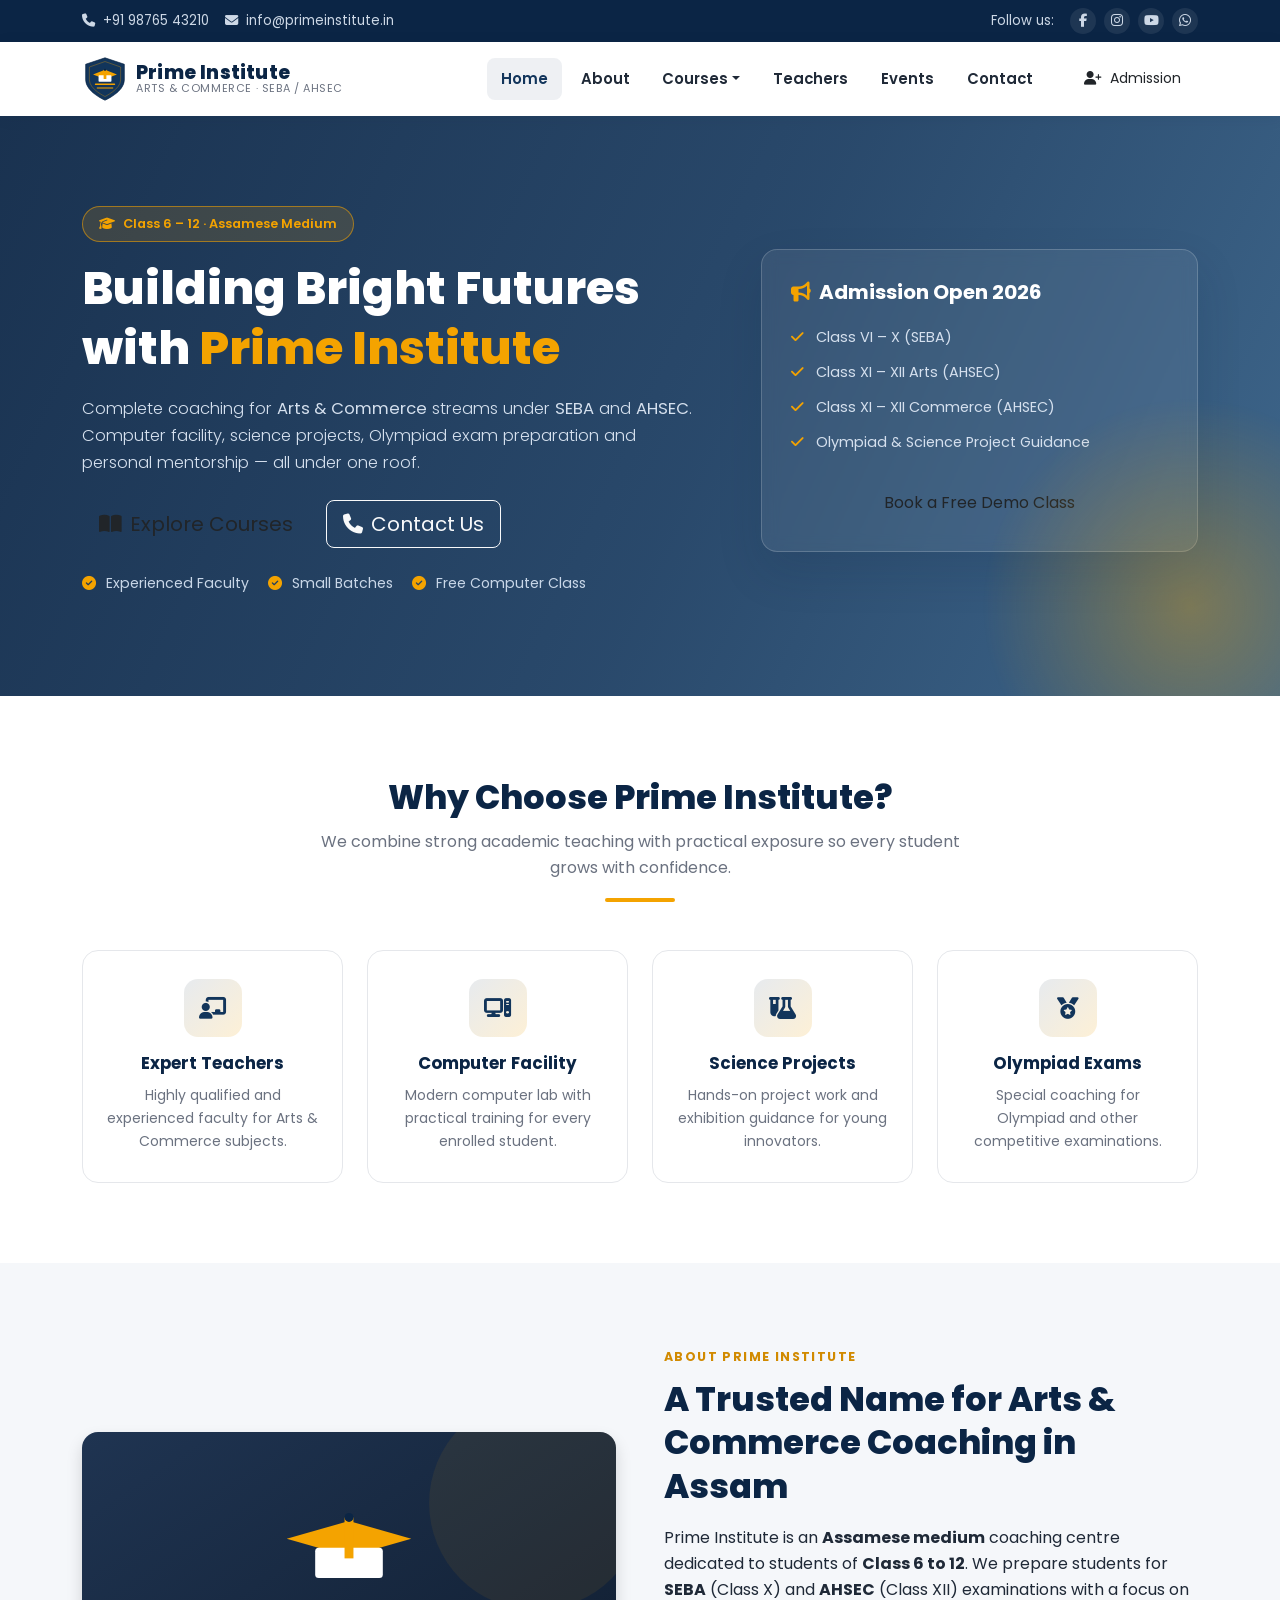
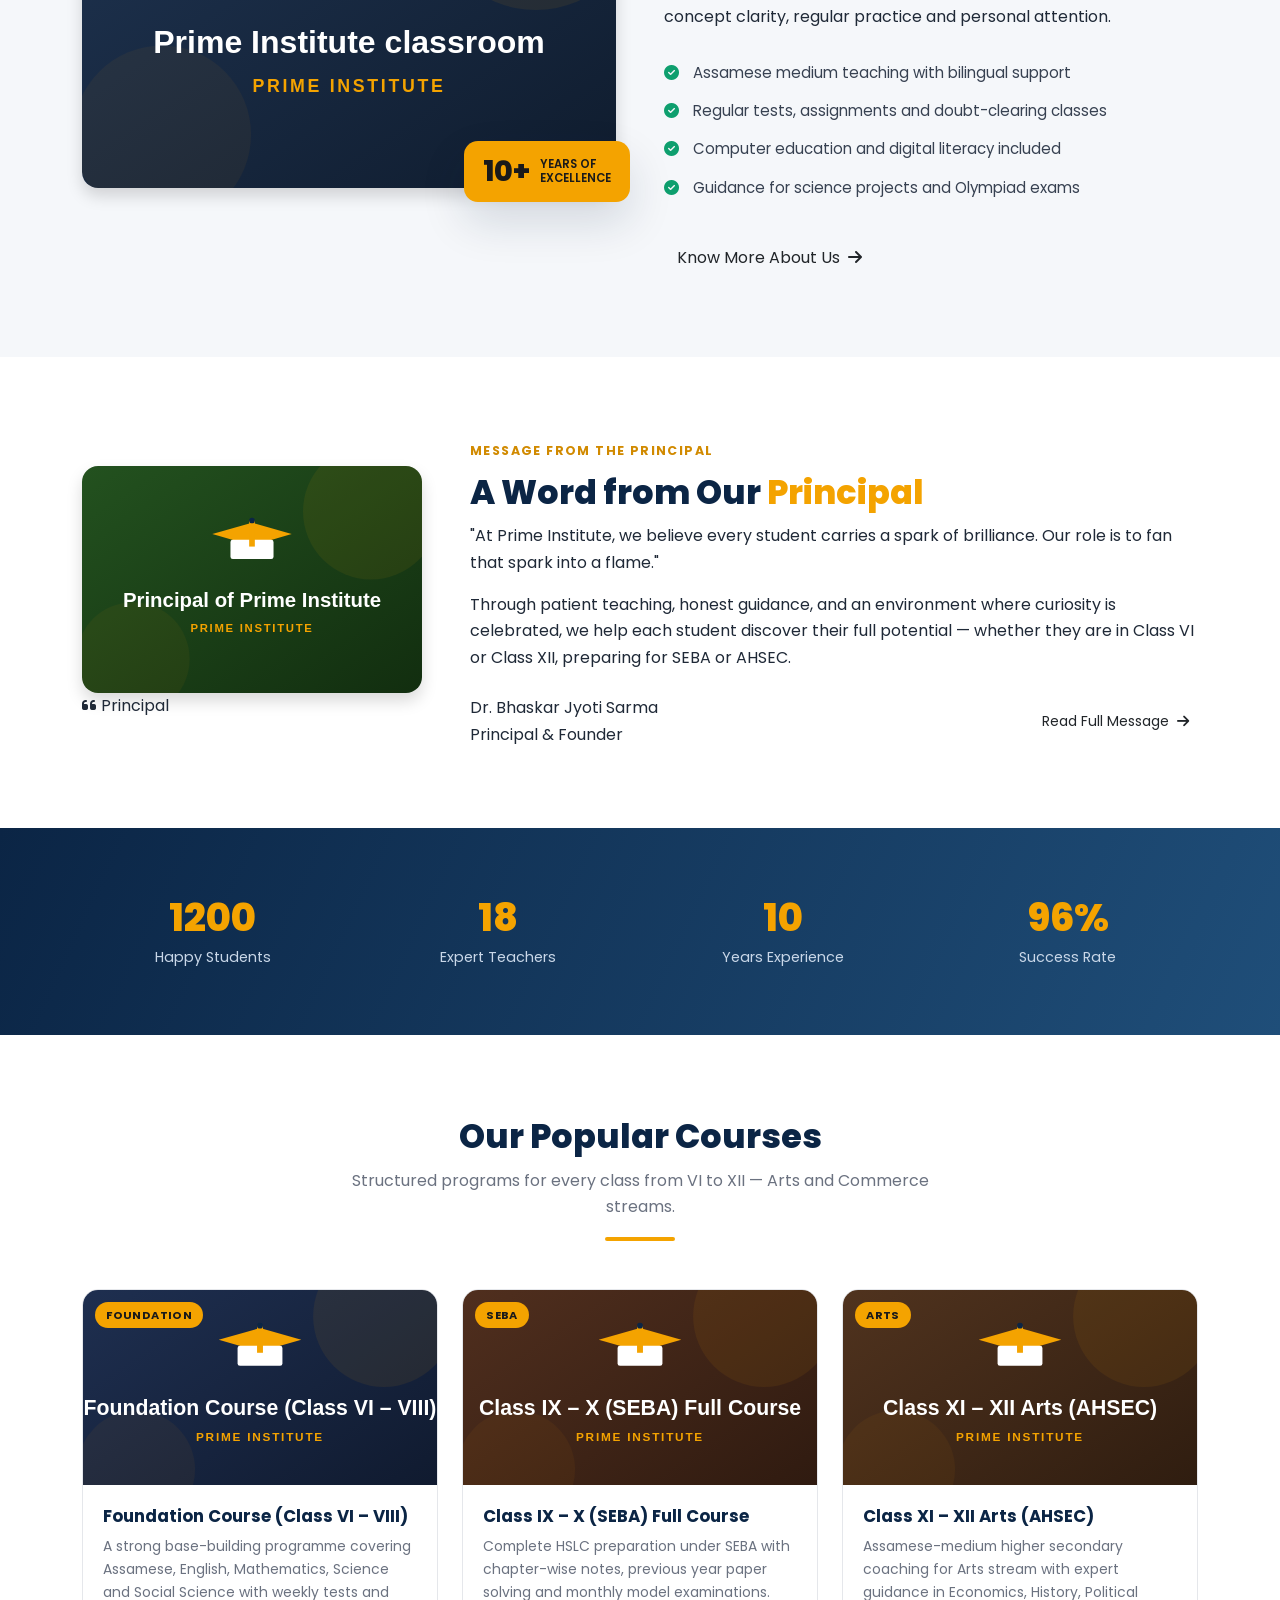
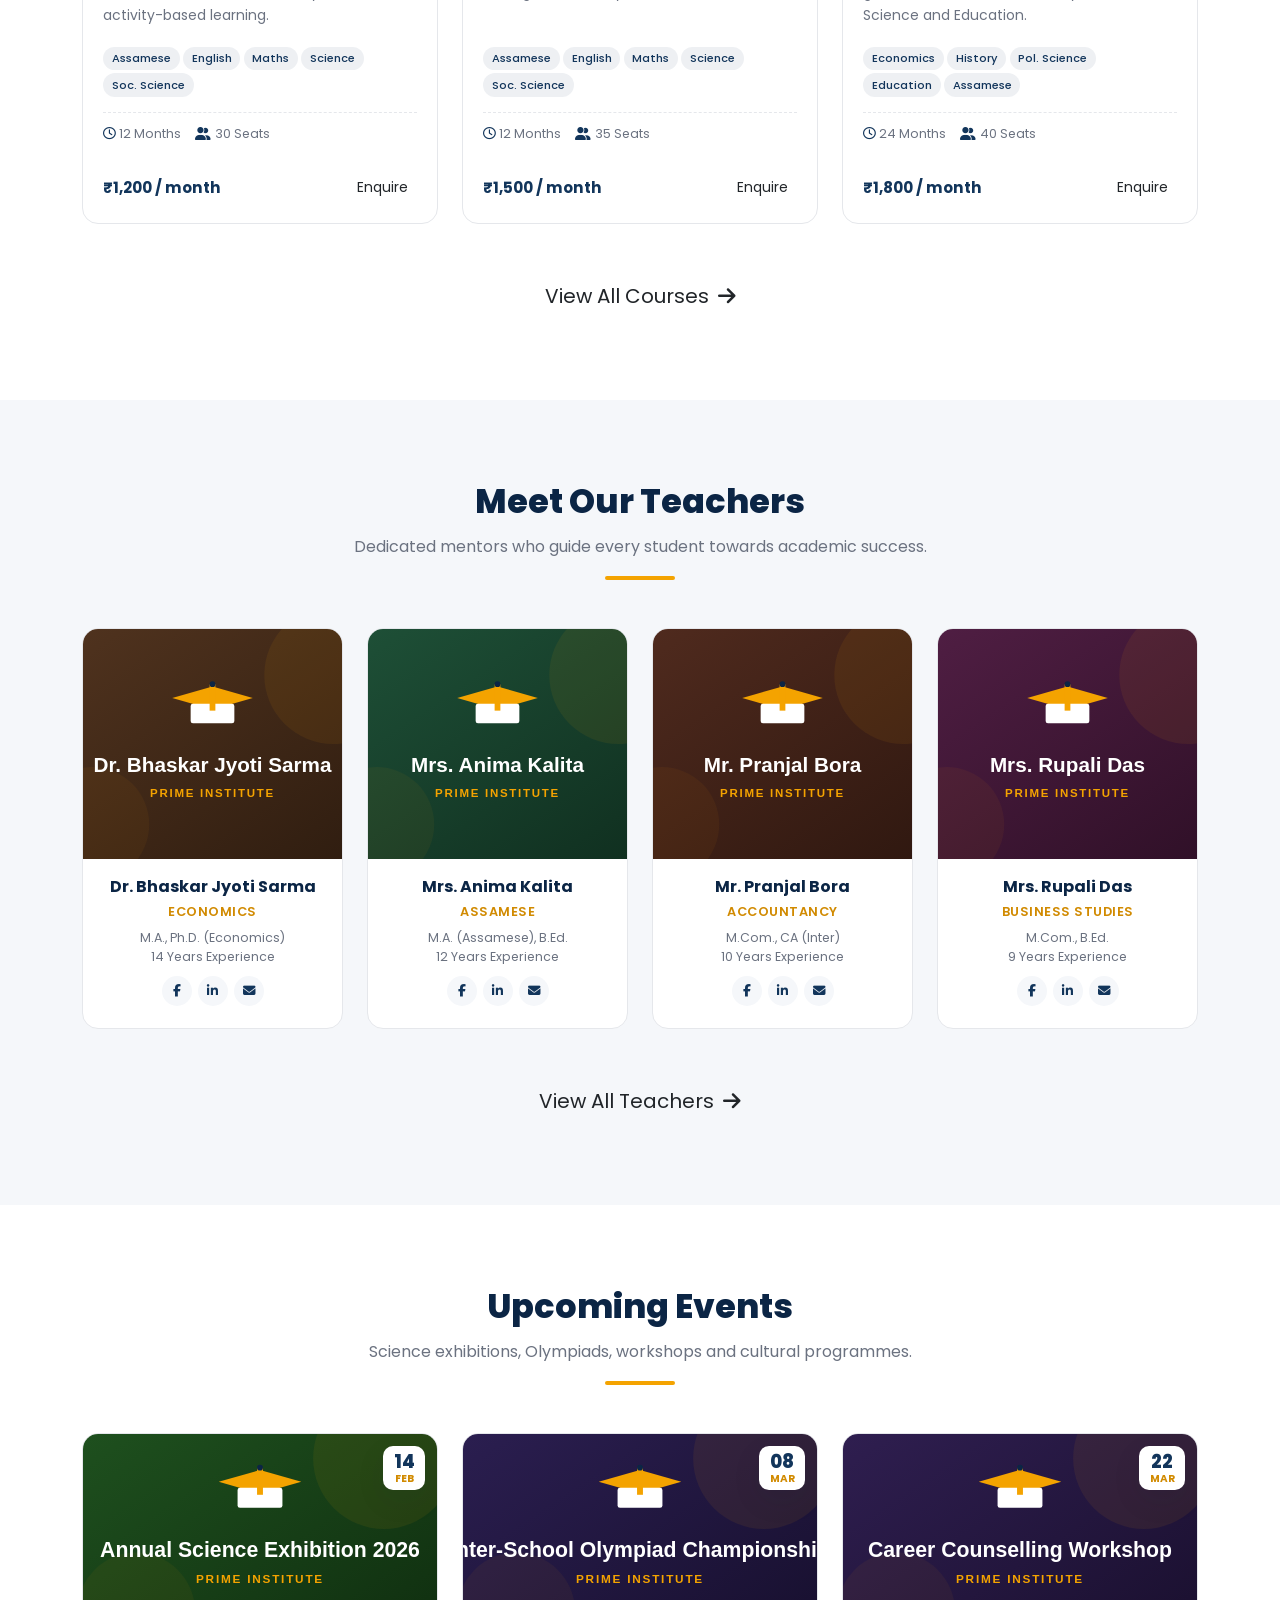
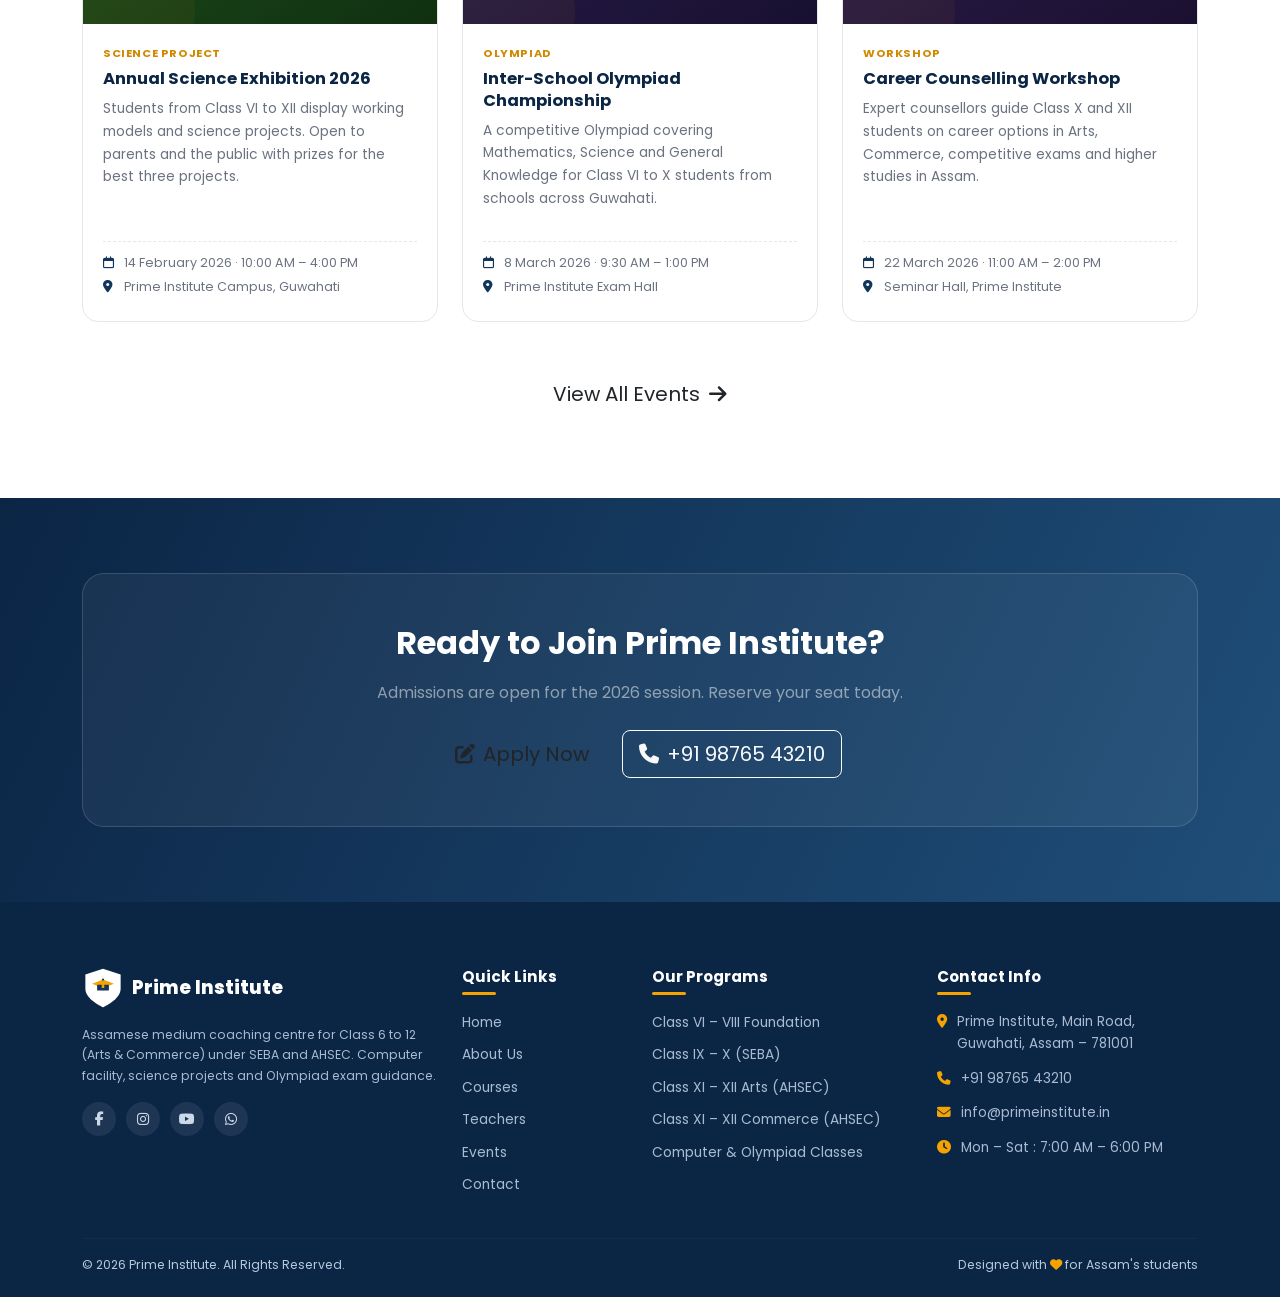
==== index.html @ f1953666 "created prime institute" ====
<!DOCTYPE html>
<html lang="en">
<head>
  <meta charset="UTF-8" />
  <meta name="viewport" content="width=device-width, initial-scale=1.0" />
  <title>Prime Institute | SEBA &amp; AHSEC Coaching – Arts &amp; Commerce</title>
  <meta name="description" content="Prime Institute – Assamese medium coaching for Class 6 to 12 (Arts & Commerce) under SEBA and AHSEC. Computer facility, science projects and Olympiad exam preparation." />
  <link rel="icon" type="image/png" href="assets/logo/logo.png" />

  <link rel="preconnect" href="https://fonts.googleapis.com" />
  <link rel="preconnect" href="https://fonts.gstatic.com" crossorigin />
  <link href="https://fonts.googleapis.com/css2?family=Poppins:wght@300;400;500;600;700;800&family=Noto+Sans+Assamese:wght@400;600&display=swap" rel="stylesheet" />

  <link href="https://cdn.jsdelivr.net/npm/bootstrap@5.3.3/dist/css/bootstrap.min.css" rel="stylesheet" />
  <link href="https://cdnjs.cloudflare.com/ajax/libs/font-awesome/6.5.2/css/all.min.css" rel="stylesheet" />

  

  <link rel="stylesheet" href="css/style.css" />
</head>
<body data-page="home">

<!-- TOP BAR -->
<div class="top-bar">
  <div class="container d-flex flex-wrap justify-content-between align-items-center gap-2">
    <div class="d-flex flex-wrap gap-3">
      <a href="tel:+919876543210"><i class="fa-solid fa-phone me-1"></i> +91 98765 43210</a>
      <a href="mailto:info@primeinstitute.in" class="d-none d-sm-inline"><i class="fa-solid fa-envelope me-1"></i> info@primeinstitute.in</a>
    </div>
    <div class="social">
      <span class="me-2 d-none d-md-inline">Follow us:</span>
      <a href="#" aria-label="Facebook"><i class="fa-brands fa-facebook-f"></i></a>
      <a href="#" aria-label="Instagram"><i class="fa-brands fa-instagram"></i></a>
      <a href="#" aria-label="YouTube"><i class="fa-brands fa-youtube"></i></a>
      <a href="#" aria-label="WhatsApp"><i class="fa-brands fa-whatsapp"></i></a>
    </div>
  </div>
</div>

<!-- ============== NAVBAR (guaranteed to work) ============== -->
<nav class="navbar navbar-expand-lg main-nav sticky-top">
  <div class="container">

    <!-- Brand + Inline SVG Logo -->
    <a class="navbar-brand d-flex align-items-center gap-2" href="index.html">
      <svg class="brand-logo" viewBox="0 0 100 100" width="46" height="46"
           xmlns="http://www.w3.org/2000/svg" role="img" aria-label="Prime Institute Logo">
        <path d="M50 4 L92 18 L92 52 C92 78 50 96 50 96 C50 96 8 78 8 52 L8 18 Z"
              fill="#12355b" stroke="#0b2545" stroke-width="1.5"/>
        <path d="M50 12 L84 24 L84 52 C84 72 50 88 50 88 C50 88 16 72 16 52 L16 24 Z"
              fill="none" stroke="#f4a300" stroke-width="1.5" opacity="0.45"/>
        <polygon points="50,30 76,40 50,50 24,40" fill="#f4a300"/>
        <rect x="36" y="42" width="28" height="14" fill="#ffffff" rx="1.5"/>
        <rect x="47" y="30" width="6" height="20" fill="#f4a300"/>
        <circle cx="50" cy="30" r="2.5" fill="#0b2545"/>
        <rect x="28" y="60" width="44" height="3" fill="#f4a300" rx="1"/>
        <rect x="32" y="68" width="36" height="3" fill="#f4a300" rx="1" opacity="0.7"/>
      </svg>
      <span class="brand-text">
        <span class="brand-title">Prime Institute</span>
        <span class="brand-tagline">Arts &amp; Commerce · SEBA / AHSEC</span>
      </span>
    </a>

    <!-- Hamburger button (mobile only) -->
    <button class="navbar-toggler" type="button"
            data-bs-toggle="collapse" data-bs-target="#mainMenu"
            aria-controls="mainMenu" aria-expanded="false" aria-label="Toggle navigation">
      <span class="navbar-toggler-icon"></span>
    </button>

    <!-- Nav links -->
    <div class="collapse navbar-collapse" id="mainMenu">
      <ul class="navbar-nav ms-auto align-items-lg-center">
        <li class="nav-item"><a class="nav-link" href="index.html">Home</a></li>
        <li class="nav-item"><a class="nav-link" href="about.html">About</a></li>

        <li class="nav-item dropdown">
          <a class="nav-link dropdown-toggle" href="courses.html" id="coursesDropdown"
             role="button" data-bs-toggle="dropdown" aria-expanded="false">Courses</a>
          <ul class="dropdown-menu" aria-labelledby="coursesDropdown">
            <li><a class="dropdown-item" href="courses.html"><i class="fa-solid fa-book me-2 text-accent"></i>All Courses</a></li>
            <li><hr class="dropdown-divider"></li>
            <li><a class="dropdown-item" href="courses.html">Class VI – VIII Foundation</a></li>
            <li><a class="dropdown-item" href="courses.html">Class IX – X (SEBA)</a></li>
            <li><a class="dropdown-item" href="courses.html">Class XI – XII Arts</a></li>
            <li><a class="dropdown-item" href="courses.html">Class XI – XII Commerce</a></li>
            <li><a class="dropdown-item" href="courses.html">Computer Course</a></li>
            <li><a class="dropdown-item" href="courses.html">Olympiad Batch</a></li>
          </ul>
        </li>

        <li class="nav-item"><a class="nav-link" href="teachers.html">Teachers</a></li>
        <li class="nav-item"><a class="nav-link" href="events.html">Events</a></li>
        <li class="nav-item"><a class="nav-link" href="contact.html">Contact</a></li>

        <li class="nav-item ms-lg-3 mt-2 mt-lg-0">
          <a href="contact.html" class="btn btn-brand btn-sm px-3 py-2">
            <i class="fa-solid fa-user-plus me-1"></i> Admission
          </a>
        </li>
      </ul>
    </div>
  </div>
</nav>
<!-- ============== /NAVBAR ============== -->

<!-- HERO -->
<section class="hero">
  <div class="container position-relative">
    <div class="row align-items-center g-5">
      <div class="col-lg-7">
        <span class="hero-badge"><i class="fa-solid fa-graduation-cap me-2"></i>Class 6 – 12 · Assamese Medium</span>
        <h1 class="mt-3">Building Bright Futures with <span class="text-accent">Prime Institute</span></h1>
        <p class="lead mt-3">
          Complete coaching for <strong>Arts &amp; Commerce</strong> streams under
          <strong>SEBA</strong> and <strong>AHSEC</strong>. Computer facility, science projects,
          Olympiad exam preparation and personal mentorship — all under one roof.
        </p>
        <div class="d-flex flex-wrap gap-3 mt-4">
          <a href="courses.html" class="btn btn-brand btn-lg"><i class="fa-solid fa-book-open me-2"></i>Explore Courses</a>
          <a href="contact.html" class="btn btn-outline-light btn-lg"><i class="fa-solid fa-phone me-2"></i>Contact Us</a>
        </div>
        <div class="hero-points mt-4">
          <span><i class="fa-solid fa-circle-check"></i> Experienced Faculty</span>
          <span><i class="fa-solid fa-circle-check"></i> Small Batches</span>
          <span><i class="fa-solid fa-circle-check"></i> Free Computer Class</span>
        </div>
      </div>
      <div class="col-lg-5">
        <div class="hero-card">
          <h5 class="mb-3"><i class="fa-solid fa-bullhorn text-accent me-2"></i>Admission Open 2026</h5>
          <ul class="list-unstyled mb-4">
            <li><i class="fa-solid fa-check"></i> Class VI – X (SEBA)</li>
            <li><i class="fa-solid fa-check"></i> Class XI – XII Arts (AHSEC)</li>
            <li><i class="fa-solid fa-check"></i> Class XI – XII Commerce (AHSEC)</li>
            <li><i class="fa-solid fa-check"></i> Olympiad &amp; Science Project Guidance</li>
          </ul>
          <a href="contact.html" class="btn btn-accent w-100">Book a Free Demo Class</a>
        </div>
      </div>
    </div>
  </div>
</section>

<!-- FEATURES -->
<section class="section">
  <div class="container">
    <div class="text-center mb-5">
      <h2 class="section-title">Why Choose Prime Institute?</h2>
      <p class="section-sub">We combine strong academic teaching with practical exposure so every student grows with confidence.</p>
      <div class="title-line"></div>
    </div>
    <div class="row g-4">
      <div class="col-md-6 col-lg-3">
        <div class="feature-card text-center">
          <div class="feature-icon mx-auto"><i class="fa-solid fa-chalkboard-user"></i></div>
          <h5>Expert Teachers</h5>
          <p class="mb-0 small">Highly qualified and experienced faculty for Arts &amp; Commerce subjects.</p>
        </div>
      </div>
      <div class="col-md-6 col-lg-3">
        <div class="feature-card text-center">
          <div class="feature-icon mx-auto"><i class="fa-solid fa-computer"></i></div>
          <h5>Computer Facility</h5>
          <p class="mb-0 small">Modern computer lab with practical training for every enrolled student.</p>
        </div>
      </div>
      <div class="col-md-6 col-lg-3">
        <div class="feature-card text-center">
          <div class="feature-icon mx-auto"><i class="fa-solid fa-flask-vial"></i></div>
          <h5>Science Projects</h5>
          <p class="mb-0 small">Hands-on project work and exhibition guidance for young innovators.</p>
        </div>
      </div>
      <div class="col-md-6 col-lg-3">
        <div class="feature-card text-center">
          <div class="feature-icon mx-auto"><i class="fa-solid fa-medal"></i></div>
          <h5>Olympiad Exams</h5>
          <p class="mb-0 small">Special coaching for Olympiad and other competitive examinations.</p>
        </div>
      </div>
    </div>
  </div>
</section>

<!-- ABOUT PREVIEW -->
<section class="section bg-light-soft">
  <div class="container">
    <div class="row align-items-center g-5">
      <div class="col-lg-6">
        <div class="about-img-wrap">
          <img src="assets/images/about.jpg" alt="Prime Institute classroom" class="img-fluid rounded-4 shadow" />
          <div class="about-badge">
            <span class="num">10+</span>
            <span class="txt">Years of<br>Excellence</span>
          </div>
        </div>
      </div>
      <div class="col-lg-6">
        <span class="eyebrow">About Prime Institute</span>
        <h2 class="section-title mt-2">A Trusted Name for Arts &amp; Commerce Coaching in Assam</h2>
        <p class="mt-3">
          Prime Institute is an <strong>Assamese medium</strong> coaching centre dedicated to students of
          <strong>Class 6 to 12</strong>. We prepare students for <strong>SEBA</strong> (Class X) and
          <strong>AHSEC</strong> (Class XII) examinations with a focus on concept clarity, regular practice
          and personal attention.
        </p>
        <ul class="about-list list-unstyled mt-4">
          <li><i class="fa-solid fa-circle-check"></i> Assamese medium teaching with bilingual support</li>
          <li><i class="fa-solid fa-circle-check"></i> Regular tests, assignments and doubt-clearing classes</li>
          <li><i class="fa-solid fa-circle-check"></i> Computer education and digital literacy included</li>
          <li><i class="fa-solid fa-circle-check"></i> Guidance for science projects and Olympiad exams</li>
        </ul>
        <a href="about.html" class="btn btn-brand mt-3">Know More About Us <i class="fa-solid fa-arrow-right ms-1"></i></a>
      </div>
    </div>
  </div>
</section>

<!-- ============== PRINCIPAL MESSAGE — PREVIEW ============== -->
<section class="section principal-preview-section">
  <div class="container">
    <div class="row align-items-center g-4 g-lg-5">

      <div class="col-lg-4 text-center text-lg-start">
        <div class="principal-preview-photo">
          <img id="principalPreviewPhoto"
               src="assets/images/principal.jpg"
               alt="Principal of Prime Institute"
               class="img-fluid rounded-4 shadow" />
          <span class="preview-badge"><i class="fa-solid fa-quote-left me-1"></i>Principal</span>
        </div>
      </div>

      <div class="col-lg-8">
        <span class="eyebrow">Message from the Principal</span>
        <h2 class="section-title mt-2">
          A Word from Our <span class="text-accent">Principal</span>
        </h2>

        <blockquote class="preview-quote" id="principalPreviewQuote">
          "At Prime Institute, we believe every student carries a spark of brilliance.
          Our role is to fan that spark into a flame."
        </blockquote>

        <p class="preview-message" id="principalPreviewMessage">
          Through patient teaching, honest guidance, and an environment where curiosity
          is celebrated, we help each student discover their full potential — whether they
          are in Class VI or Class XII, preparing for SEBA or AHSEC.
        </p>

        <div class="preview-footer d-flex flex-wrap align-items-center gap-3 mt-4">
          <div>
            <div class="preview-name" id="principalPreviewName">Dr. Bhaskar Jyoti Sarma</div>
            <div class="preview-role" id="principalPreviewRole">
              Principal &amp; Founder
            </div>
          </div>
          <a href="about.html#principal" class="btn btn-outline-brand btn-sm ms-auto">
            Read Full Message <i class="fa-solid fa-arrow-right ms-1"></i>
          </a>
        </div>
      </div>

    </div>
  </div>
</section>
<!-- ============== /PRINCIPAL MESSAGE PREVIEW ============== -->

<!-- STATS -->
<section class="stats-section">
  <div class="container">
    <div class="row g-4 text-center">
      <div class="col-6 col-lg-3"><div class="stat-box"><h3 class="counter" data-target="1200">0</h3><p>Happy Students</p></div></div>
      <div class="col-6 col-lg-3"><div class="stat-box"><h3 class="counter" data-target="18">0</h3><p>Expert Teachers</p></div></div>
      <div class="col-6 col-lg-3"><div class="stat-box"><h3 class="counter" data-target="10">0</h3><p>Years Experience</p></div></div>
      <div class="col-6 col-lg-3"><div class="stat-box"><h3><span class="counter" data-target="96">0</span>%</h3><p>Success Rate</p></div></div>
    </div>
  </div>
</section>

<!-- COURSES PREVIEW -->
<section class="section">
  <div class="container">
    <div class="text-center mb-5">
      <h2 class="section-title">Our Popular Courses</h2>
      <p class="section-sub">Structured programs for every class from VI to XII — Arts and Commerce streams.</p>
      <div class="title-line"></div>
    </div>
    <div class="row g-4" id="courseGridHome"></div>
    <div class="text-center mt-5">
      <a href="courses.html" class="btn btn-outline-brand btn-lg">View All Courses <i class="fa-solid fa-arrow-right ms-1"></i></a>
    </div>
  </div>
</section>

<!-- TEACHERS PREVIEW -->
<section class="section bg-light-soft">
  <div class="container">
    <div class="text-center mb-5">
      <h2 class="section-title">Meet Our Teachers</h2>
      <p class="section-sub">Dedicated mentors who guide every student towards academic success.</p>
      <div class="title-line"></div>
    </div>
    <div class="row g-4" id="teacherGridHome"></div>
    <div class="text-center mt-5">
      <a href="teachers.html" class="btn btn-outline-brand btn-lg">View All Teachers <i class="fa-solid fa-arrow-right ms-1"></i></a>
    </div>
  </div>
</section>

<!-- EVENTS PREVIEW -->
<section class="section">
  <div class="container">
    <div class="text-center mb-5">
      <h2 class="section-title">Upcoming Events</h2>
      <p class="section-sub">Science exhibitions, Olympiads, workshops and cultural programmes.</p>
      <div class="title-line"></div>
    </div>
    <div class="row g-4" id="eventGridHome"></div>
    <div class="text-center mt-5">
      <a href="events.html" class="btn btn-outline-brand btn-lg">View All Events <i class="fa-solid fa-arrow-right ms-1"></i></a>
    </div>
  </div>
</section>

<!-- CTA -->
<section class="cta-section">
  <div class="container">
    <div class="cta-inner text-center">
      <h2 class="text-white mb-3">Ready to Join Prime Institute?</h2>
      <p class="mb-4 text-white-50">Admissions are open for the 2026 session. Reserve your seat today.</p>
      <div class="d-flex flex-wrap justify-content-center gap-3">
        <a href="contact.html" class="btn btn-accent btn-lg"><i class="fa-solid fa-pen-to-square me-2"></i>Apply Now</a>
        <a href="tel:+919876543210" class="btn btn-outline-light btn-lg"><i class="fa-solid fa-phone me-2"></i>+91 98765 43210</a>
      </div>
    </div>
  </div>
</section>

<!-- ============== COMPLETE FOOTER ============== -->
<footer class="site-footer">
  <div class="container">
    <div class="row g-4">
      <div class="col-lg-4 col-md-6">
        <div class="footer-brand d-flex align-items-center gap-2 mb-3">
          <svg viewBox="0 0 100 100" width="42" height="42"
               xmlns="http://www.w3.org/2000/svg" aria-hidden="true">
            <path d="M50 4 L92 18 L92 52 C92 78 50 96 50 96 C50 96 8 78 8 52 L8 18 Z"
                  fill="#ffffff"/>
            <polygon points="50,30 76,40 50,50 24,40" fill="#f4a300"/>
            <rect x="36" y="42" width="28" height="14" fill="#12355b" rx="1.5"/>
            <rect x="47" y="30" width="6" height="20" fill="#f4a300"/>
            <circle cx="50" cy="30" r="2.5" fill="#12355b"/>
          </svg>
          <span>Prime Institute</span>
        </div>
        <p class="small">Assamese medium coaching centre for Class 6 to 12 (Arts &amp; Commerce) under SEBA and AHSEC. Computer facility, science projects and Olympiad exam guidance.</p>
        <div class="footer-social mt-3">
          <a href="#" aria-label="Facebook"><i class="fa-brands fa-facebook-f"></i></a>
          <a href="#" aria-label="Instagram"><i class="fa-brands fa-instagram"></i></a>
          <a href="#" aria-label="YouTube"><i class="fa-brands fa-youtube"></i></a>
          <a href="#" aria-label="WhatsApp"><i class="fa-brands fa-whatsapp"></i></a>
        </div>
      </div>
      <div class="col-lg-2 col-md-6">
        <h6 class="footer-title">Quick Links</h6>
        <ul class="footer-links">
          <li><a href="index.html">Home</a></li>
          <li><a href="about.html">About Us</a></li>
          <li><a href="courses.html">Courses</a></li>
          <li><a href="teachers.html">Teachers</a></li>
          <li><a href="events.html">Events</a></li>
          <li><a href="contact.html">Contact</a></li>
        </ul>
      </div>
      <div class="col-lg-3 col-md-6">
        <h6 class="footer-title">Our Programs</h6>
        <ul class="footer-links">
          <li><a href="courses.html">Class VI – VIII Foundation</a></li>
          <li><a href="courses.html">Class IX – X (SEBA)</a></li>
          <li><a href="courses.html">Class XI – XII Arts (AHSEC)</a></li>
          <li><a href="courses.html">Class XI – XII Commerce (AHSEC)</a></li>
          <li><a href="courses.html">Computer &amp; Olympiad Classes</a></li>
        </ul>
      </div>
      <div class="col-lg-3 col-md-6">
        <h6 class="footer-title">Contact Info</h6>
        <ul class="footer-contact">
          <li><i class="fa-solid fa-location-dot"></i> Prime Institute, Main Road, Guwahati, Assam – 781001</li>
          <li><i class="fa-solid fa-phone"></i> <a href="tel:+919876543210">+91 98765 43210</a></li>
          <li><i class="fa-solid fa-envelope"></i> <a href="mailto:info@primeinstitute.in">info@primeinstitute.in</a></li>
          <li><i class="fa-solid fa-clock"></i> Mon – Sat : 7:00 AM – 6:00 PM</li>
        </ul>
      </div>
    </div>
    <hr class="footer-divider" />
    <div class="d-flex flex-wrap justify-content-between gap-2 small">
      <span>&copy; <span id="year"></span> Prime Institute. All Rights Reserved.</span>
      <span>Designed with <i class="fa-solid fa-heart text-accent"></i> for Assam's students</span>
    </div>
  </div>
</footer>
<!-- ============== /FOOTER ============== -->

<button id="backTop" class="back-top" aria-label="Back to top"><i class="fa-solid fa-arrow-up"></i></button>

<script src="https://code.jquery.com/jquery-3.7.1.min.js"></script>
<script src="https://cdn.jsdelivr.net/npm/bootstrap@5.3.3/dist/js/bootstrap.bundle.min.js"></script>
<script src="js/main.js"></script>
</body>
</html>
---- css/style.css ----
/* ============================================================
   PRIME INSTITUTE — Global Stylesheet
   ============================================================ */

:root{
  --brand:#12355b;
  --brand-dark:#0b2545;
  --brand-light:#1f4e79;
  --accent:#f4a300;
  --accent-dark:#d18a00;
  --ink:#1f2937;
  --muted:#6b7280;
  --soft:#f5f7fa;
  --line:#e5e7eb;
  --radius:16px;
  --shadow:0 10px 30px rgba(15,37,66,.08);
  --shadow-lg:0 20px 45px rgba(15,37,66,.14);
}

*{ -webkit-tap-highlight-color:transparent; }
html{ scroll-behavior:smooth; }

body{
  font-family:'Poppins','Noto Sans Assamese',system-ui,-apple-system,sans-serif;
  color:var(--ink);
  background:#fff;
  line-height:1.65;
  overflow-x:hidden;
}

h1,h2,h3,h4,h5,h6{ font-weight:700; color:var(--brand-dark); line-height:1.3; }
a{ text-decoration:none; color:var(--brand); transition:color .25s ease; }
a:hover{ color:var(--accent); }
img{ max-width:100%; height:auto; }
.text-accent{ color:var(--accent) !important; }
.bg-light-soft{ background:var(--soft); }

/* ============================================================
   NAVBAR — BULLETPROOF OVERRIDES
   ============================================================ */

/* 1. Force nav links visible on desktop (>= 992px) */
@media (min-width: 992px) {
  .main-nav .navbar-collapse {
    display: flex !important;
    flex-basis: auto;
  }
  .main-nav .navbar-nav {
    flex-direction: row !important;
    gap: .25rem;
  }
  .main-nav .nav-item {
    display: list-item !important;
  }
  .main-nav .nav-link {
    display: block !important;
    color: #1f2937 !important;
    font-weight: 600;
    padding: .55rem .9rem !important;
  }
  .main-nav .nav-link:hover,
  .main-nav .nav-link.active {
    color: #12355b !important;
    background: rgba(18, 53, 91, .07);
    border-radius: 8px;
  }
}

/* 2. Show hamburger button only on mobile (< 992px) */
@media (max-width: 991.98px) {
  .main-nav .navbar-toggler {
    display: block !important;
    border: 1px solid #e5e7eb;
    padding: .4rem .6rem;
    border-radius: 8px;
    background: #fff;
  }
  .main-nav .navbar-toggler:focus {
    box-shadow: 0 0 0 .2rem rgba(18, 53, 91, .15);
  }
  /* Hamburger lines — custom SVG, so it never disappears */
  .main-nav .navbar-toggler-icon {
    display: inline-block;
    width: 26px;
    height: 26px;
    background-image: url("data:image/svg+xml,%3csvg xmlns='http://www.w3.org/2000/svg' viewBox='0 0 30 30'%3e%3cpath stroke='%2312355b' stroke-linecap='round' stroke-miterlimit='10' stroke-width='2.5' d='M4 8h22M4 15h22M4 22h22'/%3e%3c/svg%3e");
    background-repeat: no-repeat;
    background-position: center;
    background-size: 100%;
  }
  /* When menu is open, nav links stack vertically */
  .main-nav .navbar-collapse.show {
    display: block !important;
  }
  .main-nav .nav-link {
    color: #1f2937 !important;
    display: block !important;
    padding: .7rem .9rem !important;
    border-radius: 8px;
  }
  .main-nav .nav-link:hover,
  .main-nav .nav-link.active {
    background: rgba(18, 53, 91, .07);
    color: #12355b !important;
  }
}

/* 3. Navbar brand always visible */
.main-nav .navbar-brand {
  display: flex !important;
  align-items: center;
  flex-shrink: 0;
}

/* 4. Ensure the navbar row is flex */
.main-nav > .container {
  display: flex !important;
  flex-wrap: nowrap;
  align-items: center;
  justify-content: space-between;
  gap: .75rem;
}

/* ---------------- Top Bar ---------------- */
.top-bar{
  background:var(--brand-dark);
  color:#cdd8e6;
  font-size:.83rem;
  padding:.5rem 0;
}
.top-bar a{ color:#cdd8e6; }
.top-bar a:hover{ color:var(--accent); }
.top-bar .social a{
  display:inline-flex;
  align-items:center;
  justify-content:center;
  width:26px; height:26px;
  margin-left:4px;
  border-radius:50%;
  background:rgba(255,255,255,.08);
  transition:.25s;
}
.top-bar .social a:hover{ background:var(--accent); color:#111; }

/* ---------------- Navbar ---------------- */
.main-nav{
  background:#fff;
  box-shadow:0 2px 14px rgba(15,37,66,.08);
  padding:.55rem 0;
}
.main-nav .navbar-brand img{ width:46px; height:46px; object-fit:contain; }
.brand-text{ display:flex; flex-direction:column; line-height:1.15; }
.brand-title{ font-size:1.18rem; font-weight:800; color:var(--brand-dark); letter-spacing:.2px; }
.brand-tagline{ font-size:.68rem; color:var(--muted); text-transform:uppercase; letter-spacing:.6px; }

.main-nav .nav-link{
  font-weight:600;
  font-size:.93rem;
  color:var(--ink);
  padding:.55rem .9rem !important;
  border-radius:8px;
}
.main-nav .nav-link:hover,
.main-nav .nav-link.active{ color:var(--brand); background:rgba(18,53,91,.07); }

.navbar-toggler{ border:none; box-shadow:none !important; }

/* ---------------- Hero ---------------- */
.hero{
  position:relative;
  padding:90px 0 100px;
  background:
    linear-gradient(115deg, rgba(11,37,69,.94) 0%, rgba(18,53,91,.90) 55%, rgba(31,78,121,.86) 100%),
    url('../assets/images/hero.jpg') center/cover no-repeat;
  color:#fff;
  overflow:hidden;
}
.hero::after{
  content:"";
  position:absolute;
  right:-120px; bottom:-120px;
  width:420px; height:420px;
  background:radial-gradient(circle, rgba(244,163,0,.35) 0%, transparent 70%);
  border-radius:50%;
}
.hero h1{ font-size:2.9rem; color:#fff; font-weight:800; }
.hero p.lead{ color:#d5e0ee; font-size:1.03rem; max-width:620px; }
.hero-badge{
  display:inline-block;
  background:rgba(244,163,0,.15);
  border:1px solid rgba(244,163,0,.55);
  color:var(--accent);
  font-size:.8rem;
  font-weight:600;
  padding:.42rem 1rem;
  border-radius:50px;
}
.hero-points{ display:flex; flex-wrap:wrap; gap:1.2rem; font-size:.88rem; color:#c9d7e8; }
.hero-points i{ color:var(--accent); margin-right:6px; }

.hero-card{
  background:rgba(255,255,255,.07);
  border:1px solid rgba(255,255,255,.18);
  backdrop-filter:blur(8px);
  border-radius:var(--radius);
  padding:1.8rem;
  box-shadow:var(--shadow-lg);
}
.hero-card h5{ color:#fff; }
.hero-card ul li{
  color:#d5e0ee;
  font-size:.9rem;
  padding:.35rem 0;
}
.hero-card ul li i{ color:var(--accent); margin-right:8px; }

/* ---------------- Sections ---------------- */
.section{ padding:80px 0; }
.section-sm{ padding:55px 0; }

.section-title{ font-size:2.1rem; font-weight:800; color:var(--brand-dark); }
.section-sub{ color:var(--muted); max-width:640px; margin:.6rem auto 0; }
.title-line{
  width:70px; height:4px;
  background:var(--accent);
  border-radius:4px;
  margin:1rem auto 0;
}
.eyebrow{
  display:inline-block;
  font-size:.78rem;
  font-weight:700;
  letter-spacing:1.4px;
  text-transform:uppercase;
  color:var(--accent-dark);
}

/* ---------------- Page Hero (inner pages) ---------------- */
.page-hero{
  background:linear-gradient(115deg, rgba(11,37,69,.95), rgba(31,78,121,.88)),
             url('../assets/images/campus.jpg') center/cover no-repeat;
  padding:70px 0 60px;
  color:#fff;
  text-align:center;
}
.page-hero h1{ color:#fff; font-size:2.4rem; font-weight:800; }
.page-hero .breadcrumb{ justify-content:center; margin:.7rem 0 0; }
.page-hero .breadcrumb-item,
.page-hero .breadcrumb-item a{ color:#c9d7e8; font-size:.88rem; }
.page-hero .breadcrumb-item.active{ color:var(--accent); }
.page-hero .breadcrumb-item + .breadcrumb-item::before{ color:#8fa8c4; }

/* ---------------- Feature Cards ---------------- */
.feature-card{
  background:#fff;
  border:1px solid var(--line);
  border-radius:var(--radius);
  padding:1.8rem 1.5rem;
  height:100%;
  transition:.3s ease;
}
.feature-card:hover{
  transform:translateY(-6px);
  box-shadow:var(--shadow-lg);
  border-color:rgba(18,53,91,.18);
}
.feature-card h5{ font-size:1.05rem; margin-bottom:.55rem; }
.feature-card p{ color:var(--muted); }

.feature-icon{
  width:58px; height:58px;
  display:inline-flex;
  align-items:center;
  justify-content:center;
  border-radius:14px;
  background:linear-gradient(135deg, rgba(18,53,91,.10), rgba(244,163,0,.16));
  color:var(--brand);
  font-size:1.35rem;
  margin-bottom:1rem;
  transition:.3s;
}
.feature-card:hover .feature-icon{ background:var(--brand); color:#fff; }

/* ---------------- About ---------------- */
.about-img-wrap{ position:relative; }
.about-img-wrap img{ width:100%; object-fit:cover; }
.about-badge{
  position:absolute;
  right:-14px; bottom:-14px;
  background:var(--accent);
  color:#1a1a1a;
  padding:1rem 1.2rem;
  border-radius:14px;
  display:flex;
  align-items:center;
  gap:.6rem;
  box-shadow:var(--shadow-lg);
}
.about-badge .num{ font-size:1.8rem; font-weight:800; line-height:1; }
.about-badge .txt{ font-size:.72rem; font-weight:600; line-height:1.2; text-transform:uppercase; }

.about-list li{
  padding:.42rem 0;
  font-size:.94rem;
  color:#374151;
}
.about-list li i{ color:#0e9f6e; margin-right:10px; }

/* ---------------- Principal Message ---------------- */
.principal-section{
  position:relative;
  isolation:isolate;
  overflow:hidden;
  scroll-margin-top:90px;
  background:linear-gradient(135deg,#f4f8fc 0%,#fff 58%,#fffaf0 100%);
}
.principal-section::before{
  content:"";
  position:absolute;
  z-index:-1;
  top:-190px;
  right:-150px;
  width:440px;
  height:440px;
  border-radius:50%;
  background:radial-gradient(circle,rgba(244,163,0,.13),rgba(244,163,0,0) 70%);
  pointer-events:none;
}
.principal-photo-wrap{
  position:relative;
  max-width:440px;
  margin:0 auto;
  padding:0 1rem 1rem 0;
}
.principal-frame{
  position:relative;
  z-index:0;
  overflow:hidden;
  border:8px solid #fff;
  border-radius:24px;
  background:var(--brand-dark);
  box-shadow:var(--shadow-lg);
}
.principal-img{
  display:block;
  width:100%;
  aspect-ratio:3/2;
  object-fit:cover;
}
.principal-frame-accent{
  position:absolute;
  z-index:-1;
  right:-12px;
  bottom:-12px;
  width:74px;
  height:74px;
  border-right:5px solid var(--accent);
  border-bottom:5px solid var(--accent);
  border-radius:0 0 18px;
}
.principal-namecard{
  position:relative;
  width:calc(100% - 2rem);
  margin:-1.4rem auto 0;
  padding:1rem 1.2rem;
  border:1px solid rgba(18,53,91,.08);
  border-radius:14px;
  background:#fff;
  box-shadow:var(--shadow);
}
.principal-namecard h5{
  margin:0 0 .2rem;
  font-size:1.12rem;
}
.principal-designation{
  color:var(--accent-dark);
  font-size:.85rem;
  font-weight:600;
}
.principal-section .section-title{
  margin-bottom:1.2rem;
}
.principal-quote{
  display:flex;
  align-items:flex-start;
  gap:.75rem;
  margin:1.25rem 0;
  padding:1rem 1.15rem;
  border-left:4px solid var(--accent);
  border-radius:0 12px 12px 0;
  background:rgba(18,53,91,.055);
  color:var(--brand-dark);
  font-size:1.05rem;
  font-weight:600;
  line-height:1.6;
}
.principal-quote .quote-mark{
  flex:none;
  margin-top:.28rem;
  color:var(--accent-dark);
}
.principal-body{
  color:#4b5563;
  font-size:.96rem;
  line-height:1.85;
}
.principal-body p{ margin:0; }
.principal-signature{
  display:flex;
  flex-direction:column;
  align-items:flex-start;
  gap:.2rem;
  margin-top:1.25rem;
}
.signature-line{
  width:58px;
  height:3px;
  margin-bottom:.45rem;
  border-radius:3px;
  background:var(--accent);
}
.signature-name{
  color:var(--brand-dark);
  font-size:.96rem;
  font-weight:700;
}
.signature-role{
  color:var(--muted);
  font-size:.8rem;
}
.principal-highlights{
  display:grid;
  grid-template-columns:repeat(3,minmax(0,1fr));
  gap:.7rem;
  margin-top:1.6rem;
}
.principal-highlight{
  display:flex;
  align-items:center;
  gap:.65rem;
  min-width:0;
  padding:.8rem .7rem;
  border:1px solid var(--line);
  border-radius:12px;
  background:#fff;
}
.principal-highlight > i{
  display:grid;
  flex:none;
  width:36px;
  height:36px;
  place-items:center;
  border-radius:10px;
  background:rgba(244,163,0,.14);
  color:var(--accent-dark);
}
.principal-highlight div{
  display:flex;
  min-width:0;
  flex-direction:column;
  line-height:1.35;
}
.principal-highlight strong{
  color:var(--brand-dark);
  font-size:.95rem;
}
.principal-highlight span{
  color:var(--muted);
  font-size:.68rem;
}

/* ---------------- Value Cards ---------------- */
.value-card{
  background:#fff;
  border-radius:var(--radius);
  padding:2rem 1.6rem;
  height:100%;
  border-top:4px solid var(--accent);
  box-shadow:var(--shadow);
  transition:.3s;
}
.value-card:hover{ transform:translateY(-5px); box-shadow:var(--shadow-lg); }
.value-card p{ color:var(--muted); font-size:.93rem; }

/* ---------------- Timeline ---------------- */
.timeline{ position:relative; padding-left:28px; }
.timeline::before{
  content:"";
  position:absolute;
  left:7px; top:6px; bottom:6px;
  width:3px;
  background:linear-gradient(var(--brand), var(--accent));
  border-radius:3px;
}
.timeline-item{ position:relative; padding-bottom:1.7rem; }
.timeline-item::before{
  content:"";
  position:absolute;
  left:-28px; top:5px;
  width:17px; height:17px;
  border-radius:50%;
  background:#fff;
  border:3px solid var(--accent);
}
.timeline-item .year{
  display:inline-block;
  font-size:.74rem;
  font-weight:700;
  color:#fff;
  background:var(--brand);
  padding:.12rem .6rem;
  border-radius:50px;
  margin-bottom:.35rem;
}
.timeline-item h6{ margin-bottom:.2rem; font-size:1rem; }

/* ---------------- Stats ---------------- */
.stats-section{
  background:linear-gradient(115deg, var(--brand-dark), var(--brand-light));
  padding:65px 0;
  color:#fff;
}
.stat-box h3{
  font-size:2.4rem;
  font-weight:800;
  color:var(--accent);
  margin-bottom:.2rem;
}
.stat-box p{ color:#c9d7e8; font-size:.9rem; margin:0; }

/* ---------------- Course Cards ---------------- */
.filter-bar{
  display:flex;
  flex-wrap:wrap;
  gap:.55rem;
  justify-content:center;
  margin-bottom:2.4rem;
}
.filter-btn{
  background:#fff;
  border:1.5px solid var(--line);
  color:var(--ink);
  font-size:.85rem;
  font-weight:600;
  padding:.45rem 1.15rem;
  border-radius:50px;
  cursor:pointer;
  transition:.25s;
}
.filter-btn:hover{ border-color:var(--brand); color:var(--brand); }
.filter-btn.active{
  background:var(--brand);
  border-color:var(--brand);
  color:#fff;
}

.course-card{
  background:#fff;
  border:1px solid var(--line);
  border-radius:var(--radius);
  overflow:hidden;
  height:100%;
  transition:.3s;
  display:flex;
  flex-direction:column;
}
.course-card:hover{ transform:translateY(-6px); box-shadow:var(--shadow-lg); }

.course-thumb{ position:relative; height:195px; overflow:hidden; background:var(--soft); }
.course-thumb img{ width:100%; height:100%; object-fit:cover; transition:.5s; }
.course-card:hover .course-thumb img{ transform:scale(1.07); }

.course-tag{
  position:absolute;
  top:12px; left:12px;
  background:var(--accent);
  color:#1a1a1a;
  font-size:.7rem;
  font-weight:700;
  padding:.25rem .7rem;
  border-radius:50px;
  text-transform:uppercase;
  letter-spacing:.4px;
}

.course-body{ padding:1.3rem 1.25rem; display:flex; flex-direction:column; flex:1; }
.course-body h5{ font-size:1.05rem; margin-bottom:.5rem; }
.course-desc{ font-size:.87rem; color:var(--muted); flex:1; }

.course-meta{
  display:flex;
  flex-wrap:wrap;
  gap:.5rem .9rem;
  font-size:.78rem;
  color:var(--muted);
  padding:.7rem 0;
  border-top:1px dashed var(--line);
  margin-top:.9rem;
}
.course-meta span i{ color:var(--brand); margin-right:4px; }

.chip{
  display:inline-block;
  font-size:.7rem;
  background:rgba(18,53,91,.07);
  color:var(--brand);
  padding:.15rem .55rem;
  border-radius:50px;
  margin:.2rem .2rem 0 0;
  font-weight:500;
}

.course-price{ font-weight:700; color:var(--brand); font-size:.95rem; }

/* ---------------- Teacher Cards ---------------- */
.teacher-card{
  background:#fff;
  border:1px solid var(--line);
  border-radius:var(--radius);
  overflow:hidden;
  text-align:center;
  height:100%;
  transition:.3s;
}
.teacher-card:hover{ transform:translateY(-6px); box-shadow:var(--shadow-lg); }

.teacher-photo{
  height:230px;
  background:var(--soft);
  overflow:hidden;
}
.teacher-photo img{ width:100%; height:100%; object-fit:cover; transition:.5s; }
.teacher-card:hover .teacher-photo img{ transform:scale(1.06); }

.teacher-body{ padding:1.15rem 1rem 1.4rem; }
.teacher-body h6{ font-size:1rem; margin-bottom:.15rem; }
.teacher-subject{
  font-size:.8rem;
  font-weight:600;
  color:var(--accent-dark);
  text-transform:uppercase;
  letter-spacing:.5px;
}
.teacher-qual{
  font-size:.78rem;
  color:var(--muted);
  margin:.45rem 0 .6rem;
  line-height:1.5;
}
.teacher-social a{
  display:inline-flex;
  align-items:center;
  justify-content:center;
  width:30px; height:30px;
  margin:0 3px;
  border-radius:50%;
  background:var(--soft);
  color:var(--brand);
  font-size:.78rem;
  transition:.25s;
}
.teacher-social a:hover{ background:var(--brand); color:#fff; }

/* ---------------- Event Cards ---------------- */
.event-card{
  background:#fff;
  border:1px solid var(--line);
  border-radius:var(--radius);
  overflow:hidden;
  height:100%;
  transition:.3s;
  display:flex;
  flex-direction:column;
}
.event-card:hover{ transform:translateY(-6px); box-shadow:var(--shadow-lg); }

.event-thumb{ position:relative; height:190px; overflow:hidden; background:var(--soft); }
.event-thumb img{ width:100%; height:100%; object-fit:cover; transition:.5s; }
.event-card:hover .event-thumb img{ transform:scale(1.06); }

.event-date-badge{
  position:absolute;
  top:12px; right:12px;
  background:#fff;
  border-radius:10px;
  text-align:center;
  padding:.4rem .65rem;
  box-shadow:var(--shadow);
  line-height:1.1;
}
.event-date-badge .d{ display:block; font-size:1.15rem; font-weight:800; color:var(--brand); }
.event-date-badge .m{ display:block; font-size:.65rem; font-weight:700; color:var(--accent-dark); text-transform:uppercase; }

.event-body{ padding:1.25rem; flex:1; display:flex; flex-direction:column; }
.event-cat{
  font-size:.7rem;
  font-weight:700;
  text-transform:uppercase;
  letter-spacing:.6px;
  color:var(--accent-dark);
}
.event-body h5{ font-size:1.03rem; margin:.35rem 0 .55rem; }
.event-desc{ font-size:.86rem; color:var(--muted); flex:1; }
.event-meta{
  font-size:.79rem;
  color:var(--muted);
  border-top:1px dashed var(--line);
  padding-top:.7rem;
  margin-top:.9rem;
}
.event-meta div{ margin-bottom:.2rem; }
.event-meta i{ color:var(--brand); width:16px; margin-right:5px; }

.event-past{ opacity:.92; }

/* ---------------- CTA ---------------- */
.cta-section{
  background:linear-gradient(115deg, var(--brand-dark), var(--brand-light));
  padding:75px 0;
}
.cta-inner{
  background:rgba(255,255,255,.05);
  border:1px solid rgba(255,255,255,.14);
  border-radius:22px;
  padding:3rem 1.5rem;
}
.cta-inner h2{ font-size:2rem; }

/* ---------------- Contact ---------------- */
.contact-info-card{
  background:#fff;
  border:1px solid var(--line);
  border-radius:var(--radius);
  padding:1.7rem 1.3rem;
  text-align:center;
  height:100%;
  transition:.3s;
}
.contact-info-card:hover{ transform:translateY(-5px); box-shadow:var(--shadow-lg); border-color:rgba(18,53,91,.2); }
.contact-info-card i{
  font-size:1.4rem;
  color:var(--brand);
  background:rgba(18,53,91,.08);
  width:54px; height:54px;
  display:inline-flex;
  align-items:center;
  justify-content:center;
  border-radius:50%;
  margin-bottom:.85rem;
}
.contact-info-card h6{ margin-bottom:.3rem; font-size:.98rem; }
.contact-info-card p{ font-size:.86rem; color:var(--muted); margin:0; }
.contact-info-card a{ color:var(--muted); }
.contact-info-card a:hover{ color:var(--brand); }

.form-card{
  background:#fff;
  border:1px solid var(--line);
  border-radius:var(--radius);
  padding:2rem 1.7rem;
  box-shadow:var(--shadow);
}
.form-card .form-label{ font-size:.85rem; font-weight:600; color:var(--brand-dark); }
.form-card .form-control,
.form-card .form-select{
  border-radius:10px;
  border:1.5px solid var(--line);
  padding:.62rem .85rem;
  font-size:.9rem;
}
.form-card .form-control:focus,
.form-card .form-select:focus{
  border-color:var(--brand);
  box-shadow:0 0 0 .18rem rgba(18,53,91,.12);
}
.form-card .form-control.is-invalid,
.form-card .form-select.is-invalid{ border-color:#dc3545; }

.map-wrap{
  border-radius:var(--radius);
  overflow:hidden;
  box-shadow:var(--shadow);
  line-height:0;
}
.map-wrap iframe{ width:100%; height:360px; border:0; }

/* ---------------- Accordion (FAQ) ---------------- */
.accordion-item{
  border:1px solid var(--line);
  border-radius:12px !important;
  margin-bottom:.7rem;
  overflow:hidden;
}
.accordion-button{
  font-weight:600;
  font-size:.94rem;
  color:var(--brand-dark);
  background:#fff;
}
.accordion-button:not(.collapsed){
  background:rgba(18,53,91,.06);
  color:var(--brand);
  box-shadow:none;
}
.accordion-button:focus{ box-shadow:none; border-color:var(--line); }
.accordion-body{ font-size:.89rem; color:var(--muted); }

/* ---------------- Footer ---------------- */
.site-footer{
  background:var(--brand-dark);
  color:#b9c8da;
  padding:65px 0 22px;
  font-size:.88rem;
}
.footer-brand img{ width:44px; height:44px; object-fit:contain; background:#fff; border-radius:10px; padding:4px; }
.footer-brand span{ font-size:1.15rem; font-weight:800; color:#fff; }
.site-footer p{ color:#a9bbd0; }

.footer-title{
  color:#fff;
  font-size:.95rem;
  font-weight:700;
  margin-bottom:1rem;
  position:relative;
  padding-bottom:.5rem;
}
.footer-title::after{
  content:"";
  position:absolute;
  left:0; bottom:0;
  width:34px; height:3px;
  background:var(--accent);
  border-radius:3px;
}

.footer-links{ list-style:none; padding:0; margin:0; }
.footer-links li{ margin-bottom:.55rem; }
.footer-links a{ color:#a9bbd0; font-size:.86rem; }
.footer-links a:hover{ color:var(--accent); padding-left:4px; }

.footer-contact{ list-style:none; padding:0; margin:0; }
.footer-contact li{
  display:flex;
  gap:.6rem;
  margin-bottom:.75rem;
  font-size:.85rem;
  color:#a9bbd0;
}
.footer-contact i{ color:var(--accent); margin-top:4px; flex-shrink:0; }
.footer-contact a{ color:#a9bbd0; }
.footer-contact a:hover{ color:var(--accent); }

.footer-social a{
  display:inline-flex;
  align-items:center;
  justify-content:center;
  width:34px; height:34px;
  margin-right:6px;
  border-radius:50%;
  background:rgba(255,255,255,.08);
  color:#cdd8e6;
  transition:.25s;
}
.footer-social a:hover{ background:var(--accent); color:#111; transform:translateY(-3px); }

.footer-divider{ border-color:rgba(255,255,255,.12); margin:2rem 0 1rem; }

/* ---------------- Back to Top ---------------- */
.back-top{
  position:fixed;
  right:20px; bottom:20px;
  width:44px; height:44px;
  border:none;
  border-radius:50%;
  background:var(--brand);
  color:#fff;
  font-size:.95rem;
  cursor:pointer;
  opacity:0;
  visibility:hidden;
  transform:translateY(12px);
  transition:.3s;
  z-index:1050;
  box-shadow:var(--shadow-lg);
}
.back-top.show{ opacity:1; visibility:visible; transform:translateY(0); }
.back-top:hover{ background:var(--accent); color:#111; }

/* ---------------- Empty State ---------------- */
.empty-state{
  text-align:center;
  color:var(--muted);
  padding:3rem 1rem;
  font-size:.9rem;
}

/* ---------------- Responsive ---------------- */
@media (max-width: 991.98px){
  .hero{ padding:70px 0 80px; }
  .hero h1{ font-size:2.2rem; }
  .section{ padding:60px 0; }
  .section-title{ font-size:1.8rem; }
  .main-nav .nav-link{ padding:.5rem .6rem !important; }
  .main-nav .navbar-collapse{ padding-top:.8rem; }
}

@media (max-width: 767.98px){
  .hero h1{ font-size:1.85rem; }
  .page-hero h1{ font-size:1.8rem; }
  .section{ padding:50px 0; }
  .section-title{ font-size:1.55rem; }
  .stat-box h3{ font-size:1.9rem; }
  .about-badge{ right:8px; bottom:8px; padding:.75rem .9rem; }
  .about-badge .num{ font-size:1.4rem; }
  .cta-inner{ padding:2.2rem 1.2rem; }
  .cta-inner h2{ font-size:1.5rem; }
  .teacher-photo{ height:200px; }
  .course-thumb, .event-thumb{ height:170px; }
}

@media (max-width: 575.98px){
  .hero{ padding:55px 0 65px; }
  .hero h1{ font-size:1.6rem; }
  .hero-points{ font-size:.8rem; gap:.8rem; }
  .brand-title{ font-size:1rem; }
  .brand-tagline{ font-size:.6rem; }
  .main-nav .navbar-brand img{ width:38px; height:38px; }
  .footer-contact li{ font-size:.8rem; }
  .principal-section{ scroll-margin-top:76px; }
  .principal-photo-wrap{ max-width:360px; }
  .principal-highlights{ grid-template-columns:1fr; }
  .principal-highlight{ padding:.65rem .8rem; }
  .principal-highlight span{ font-size:.75rem; }
}

/* ==================== NAVBAR ADDITIONS ==================== */
.brand-logo{ flex-shrink:0; display:block; }

.dropdown-menu{
  border:none;
  border-radius:12px;
  box-shadow:0 10px 30px rgba(15,37,66,.12);
  padding:.5rem;
  margin-top:.4rem;
  min-width:230px;
}
.dropdown-item{
  border-radius:8px;
  font-size:.9rem;
  font-weight:500;
  padding:.55rem .9rem;
  color:var(--ink);
}
.dropdown-item:hover,
.dropdown-item:focus{ background:rgba(18,53,91,.08); color:var(--brand); }
.dropdown-divider{ margin:.35rem 0; }

/* Mobile dropdown spacing */
@media (max-width: 991.98px){
  .dropdown-menu{
    border:none;
    box-shadow:none;
    background:rgba(18,53,91,.04);
    margin-top:.25rem;
    padding:.35rem;
  }
}
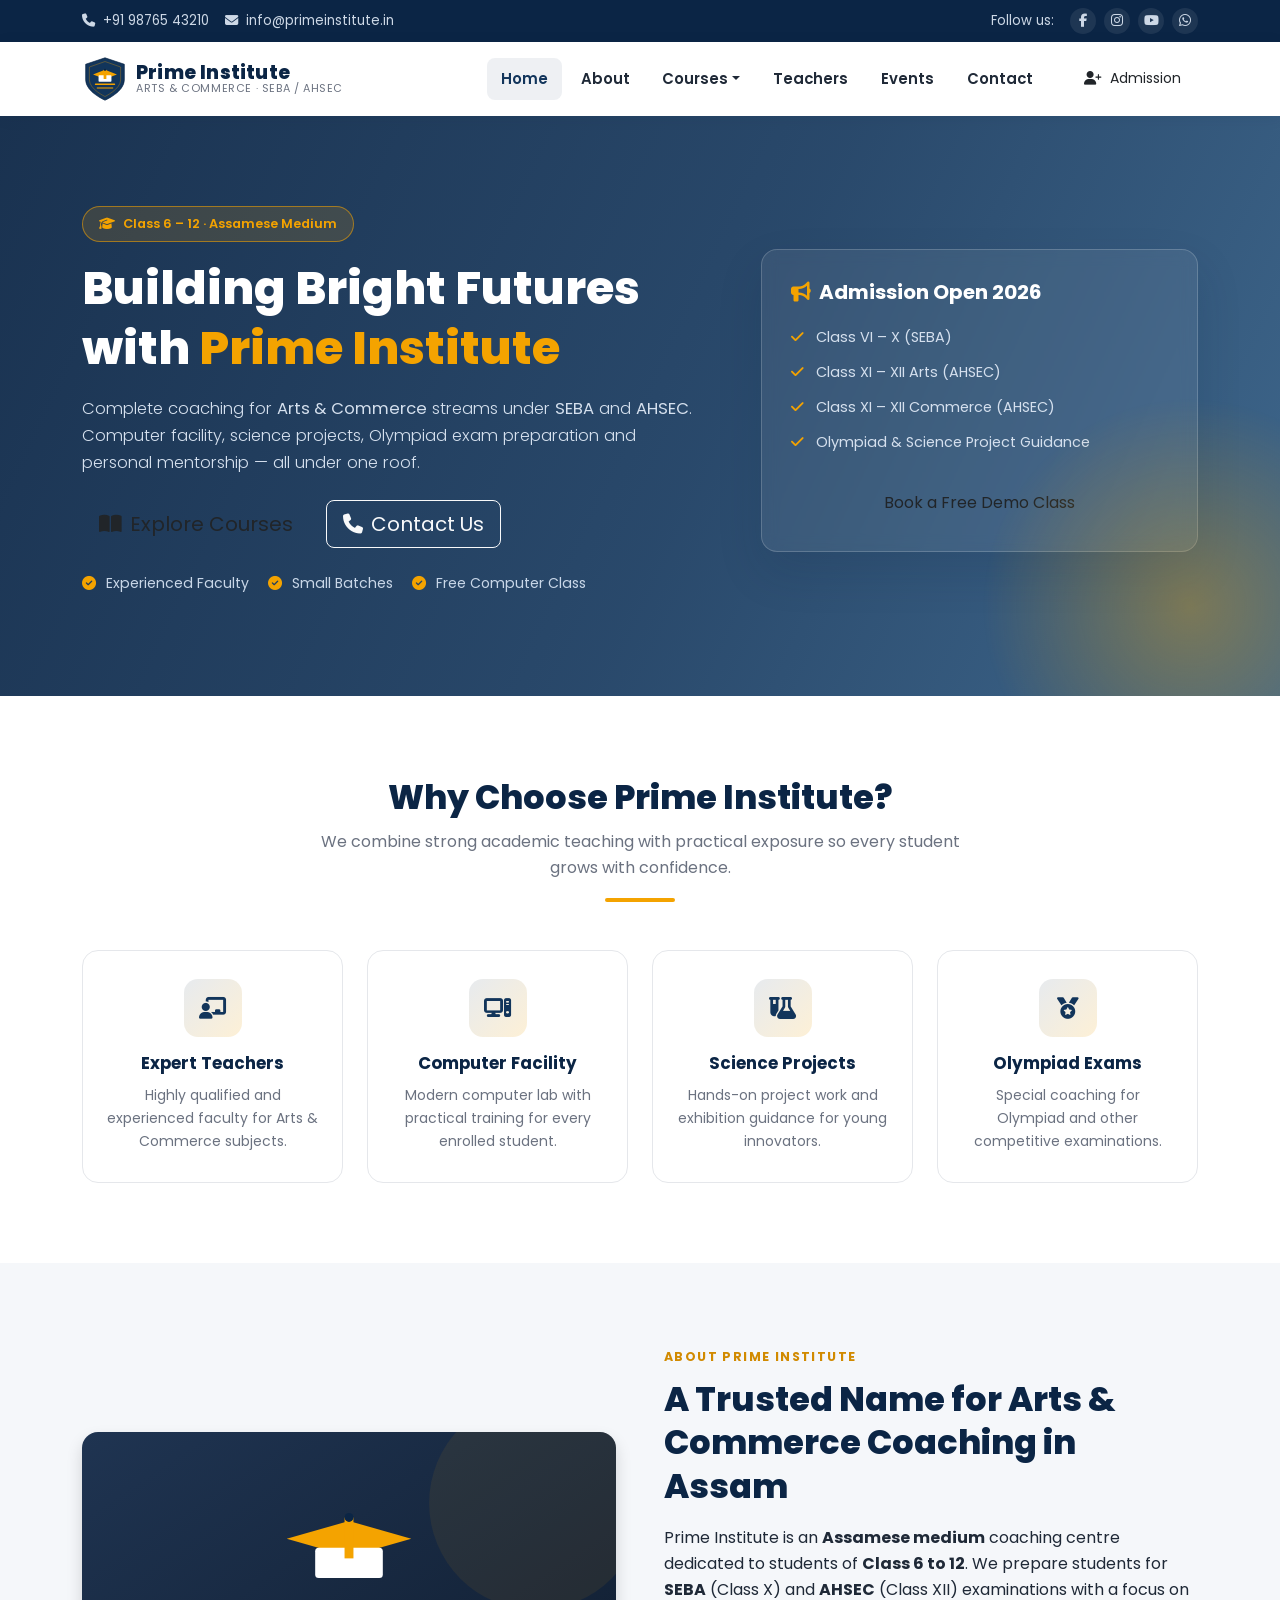
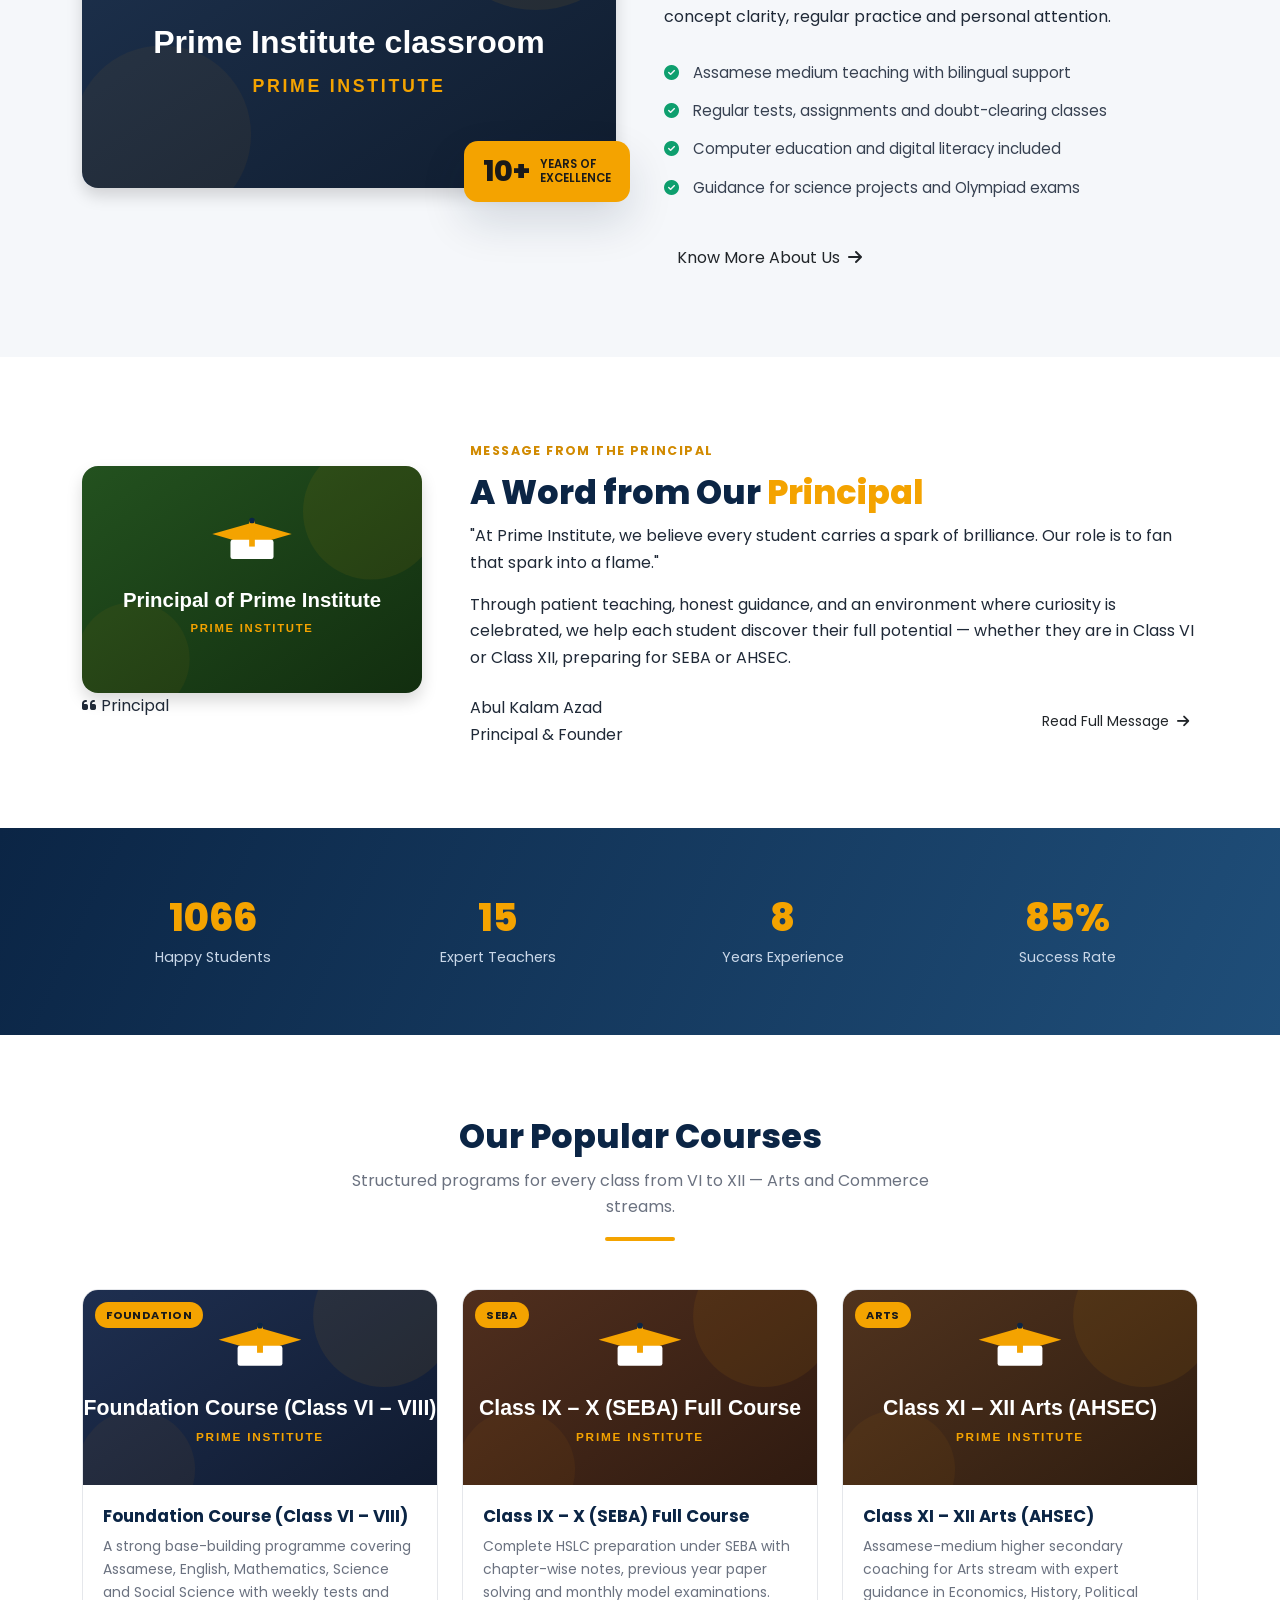
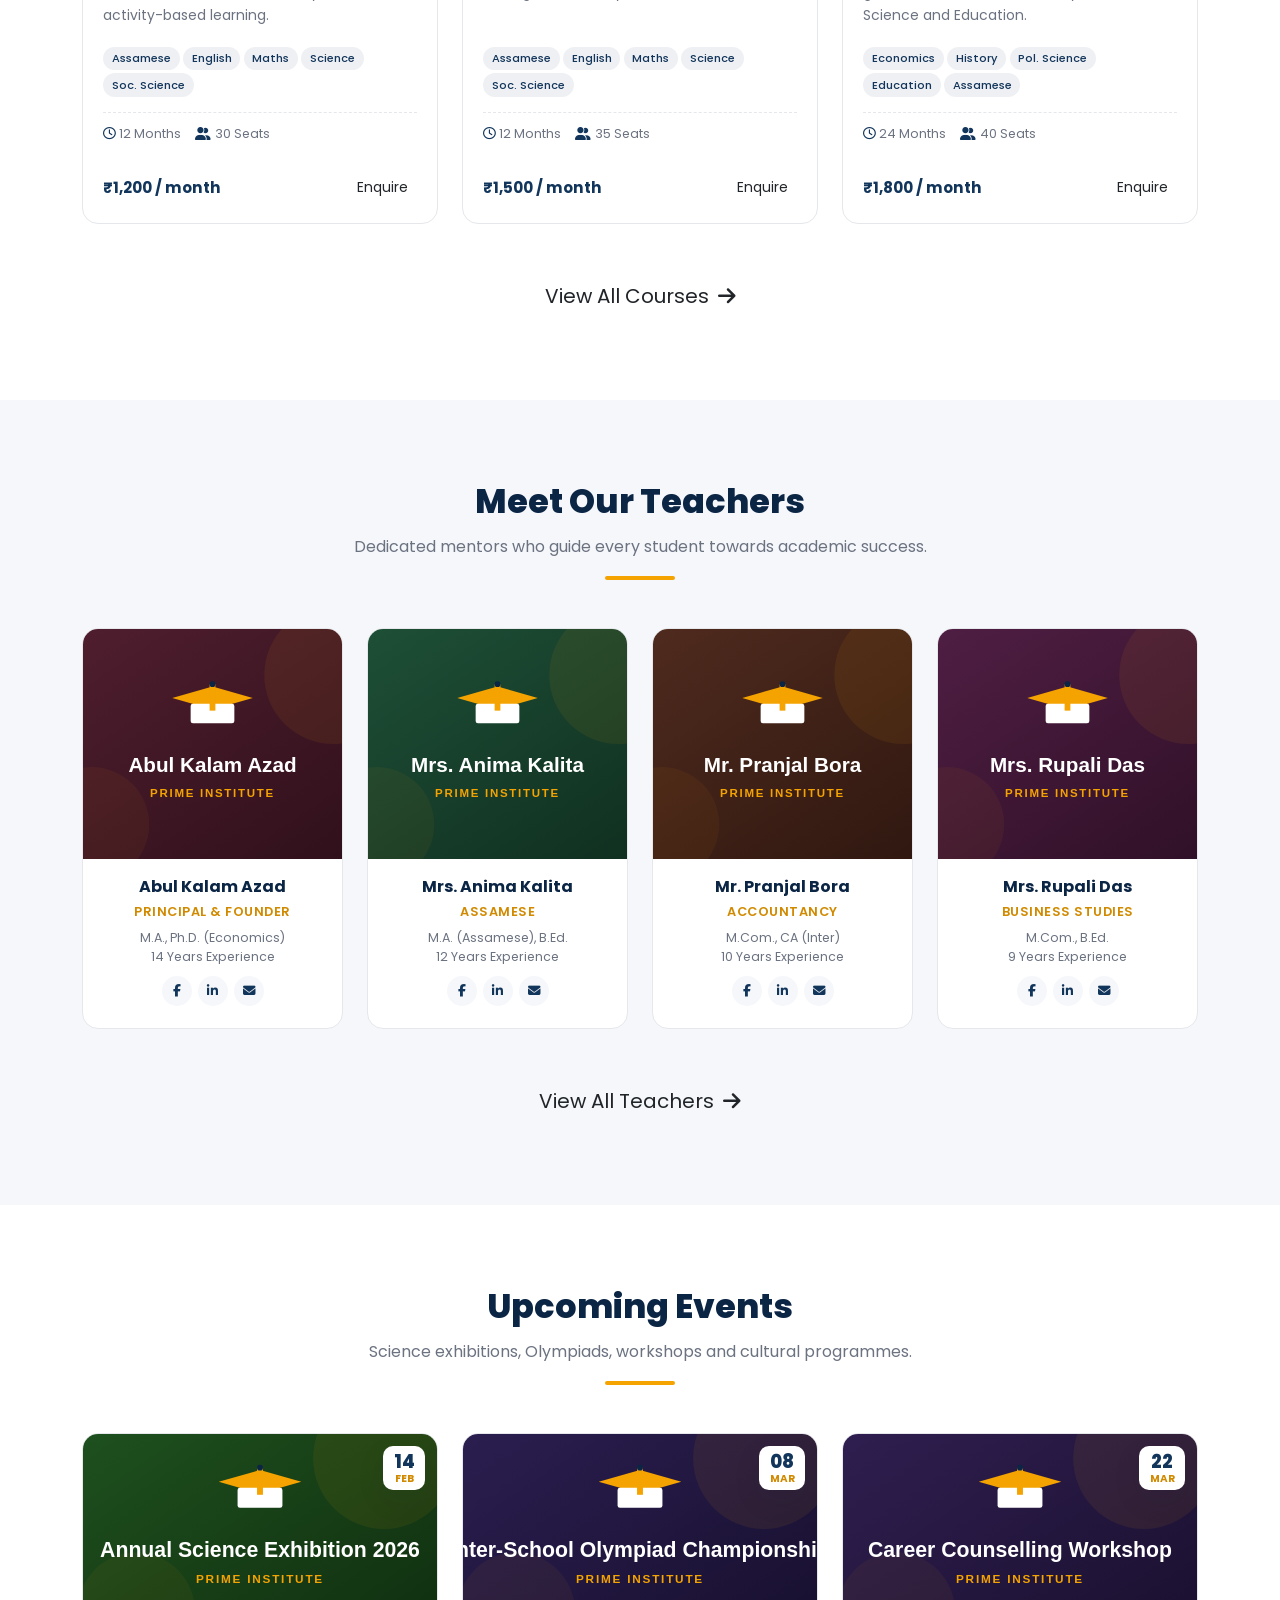
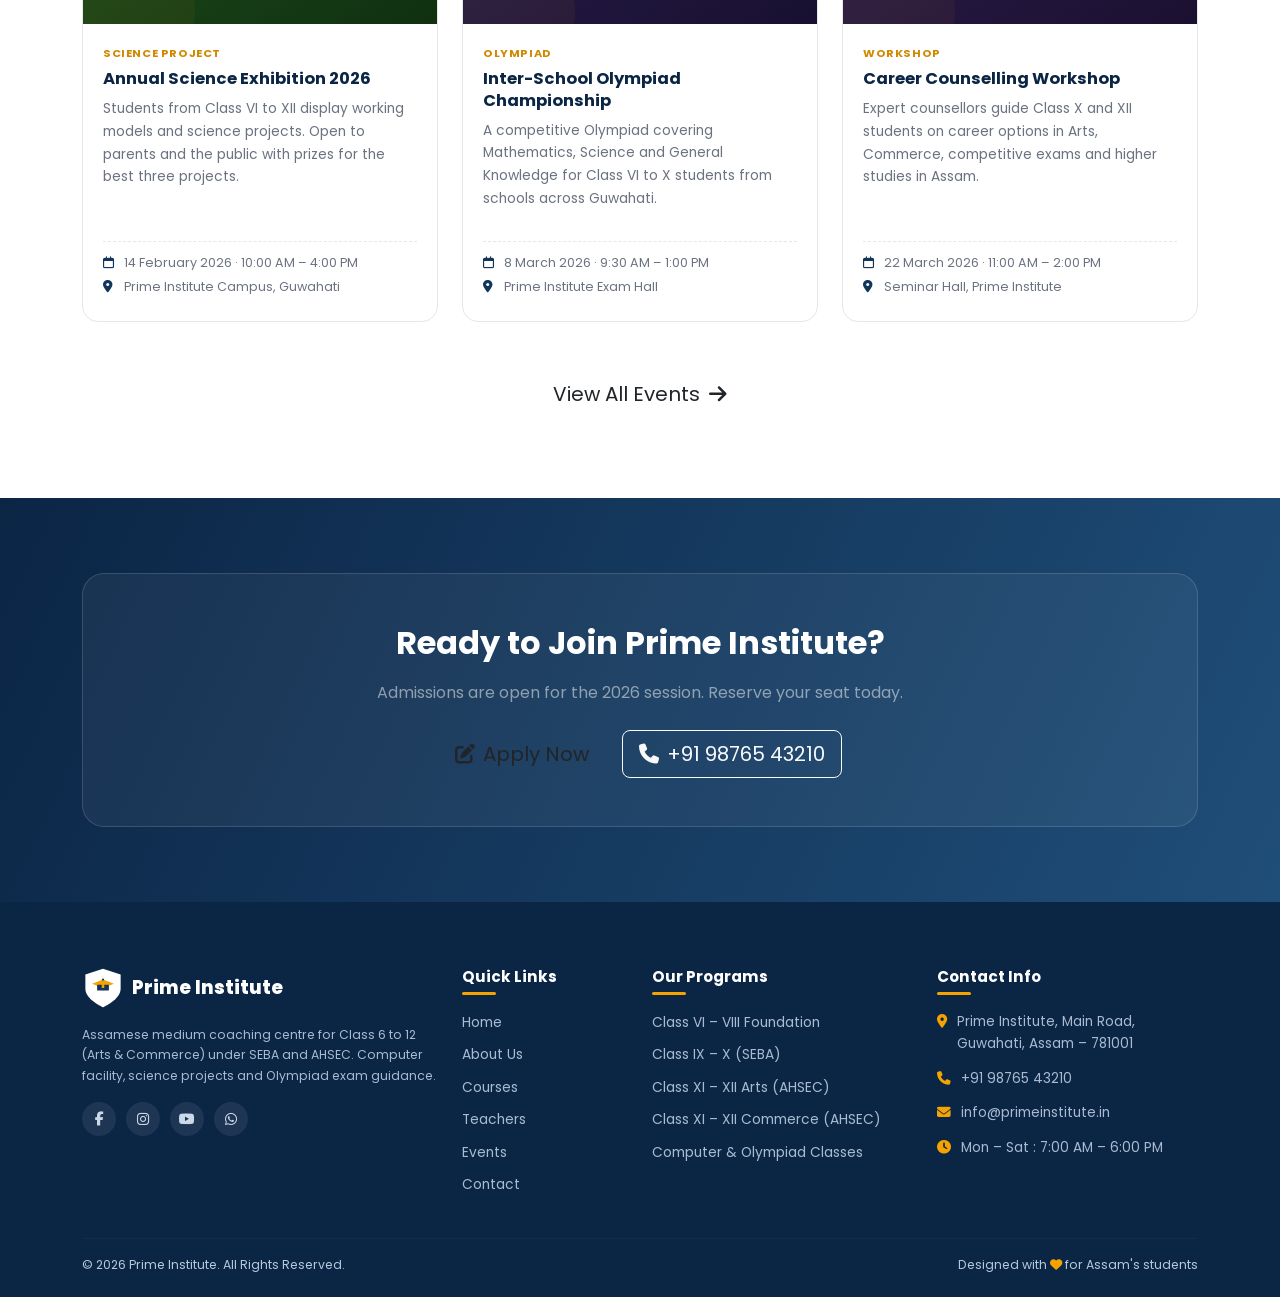
==== commit 4f572d25: "updated few teachers demo" ====
--- a/index.html
+++ b/index.html
@@ -252,7 +252,7 @@
 
         <div class="preview-footer d-flex flex-wrap align-items-center gap-3 mt-4">
           <div>
-            <div class="preview-name" id="principalPreviewName">Dr. Bhaskar Jyoti Sarma</div>
+            <div class="preview-name" id="principalPreviewName">Abul Kalam Azad</div>
             <div class="preview-role" id="principalPreviewRole">
               Principal &amp; Founder
             </div>
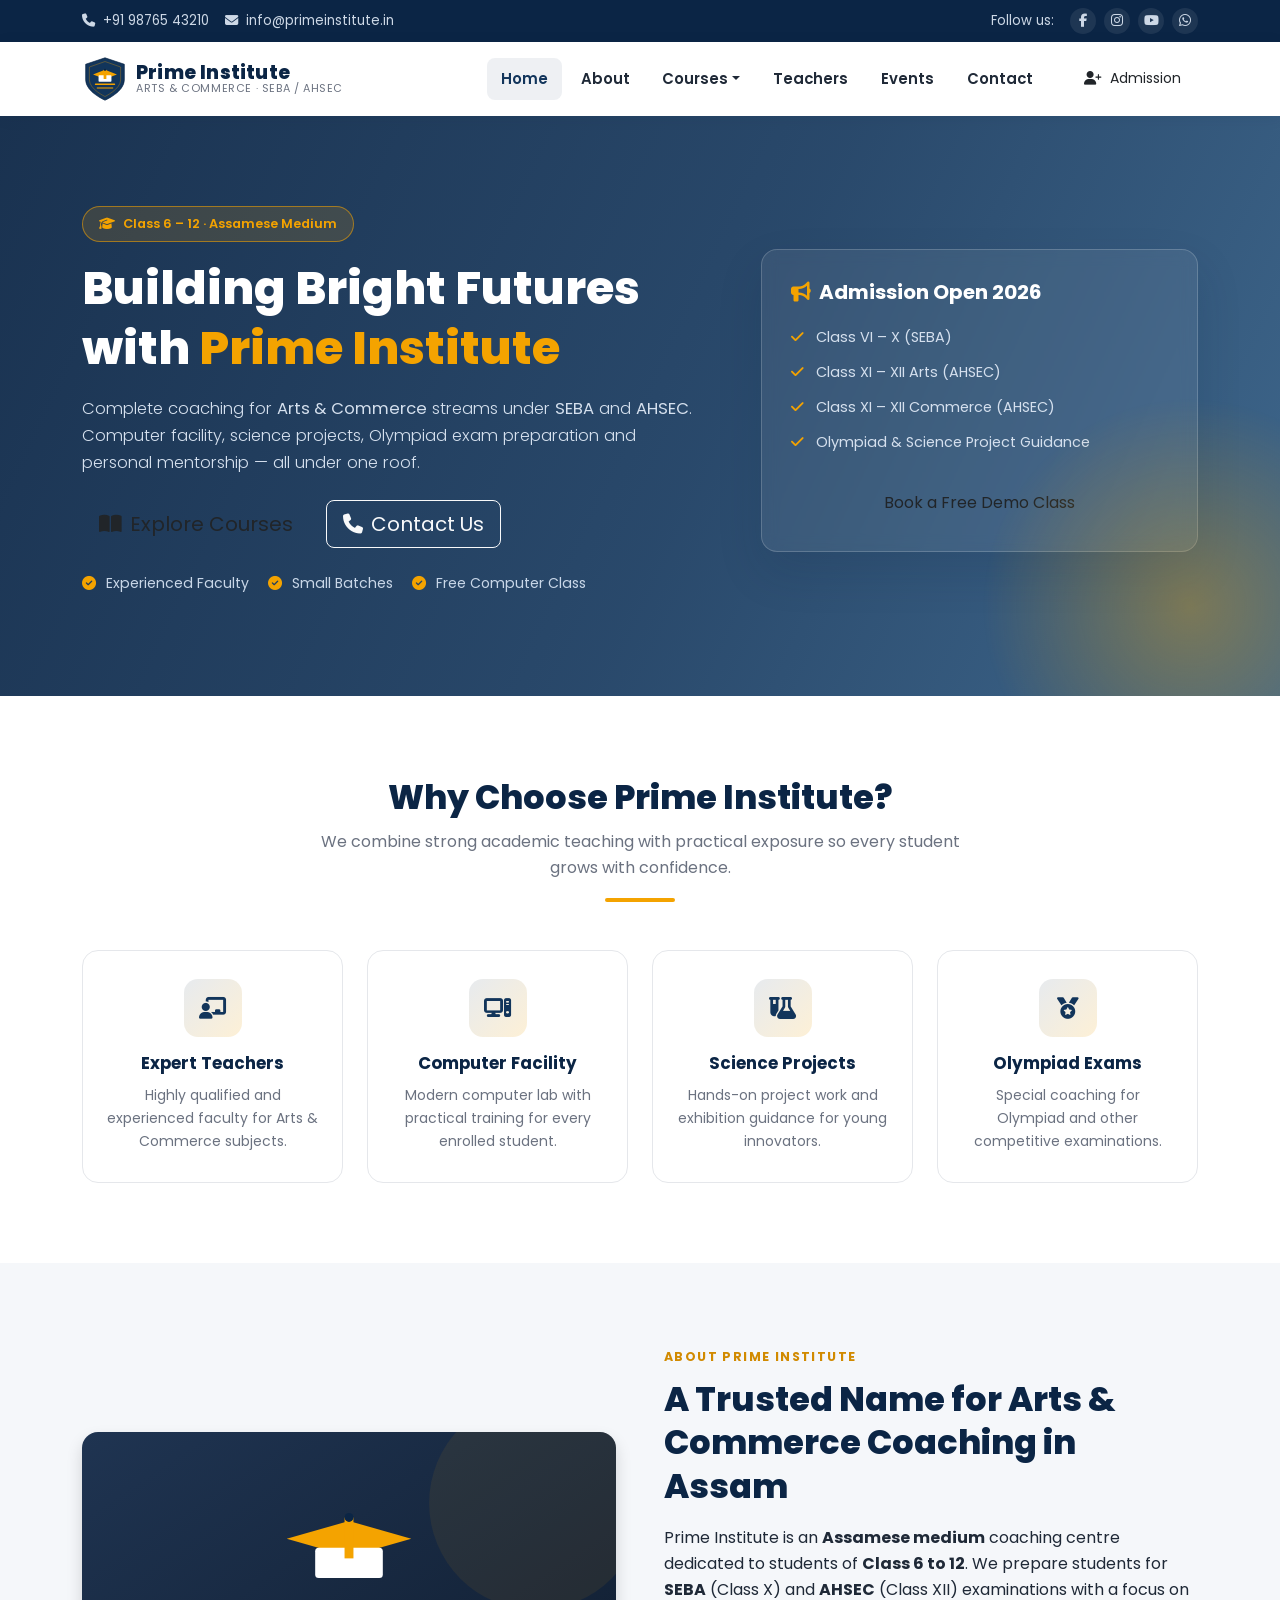
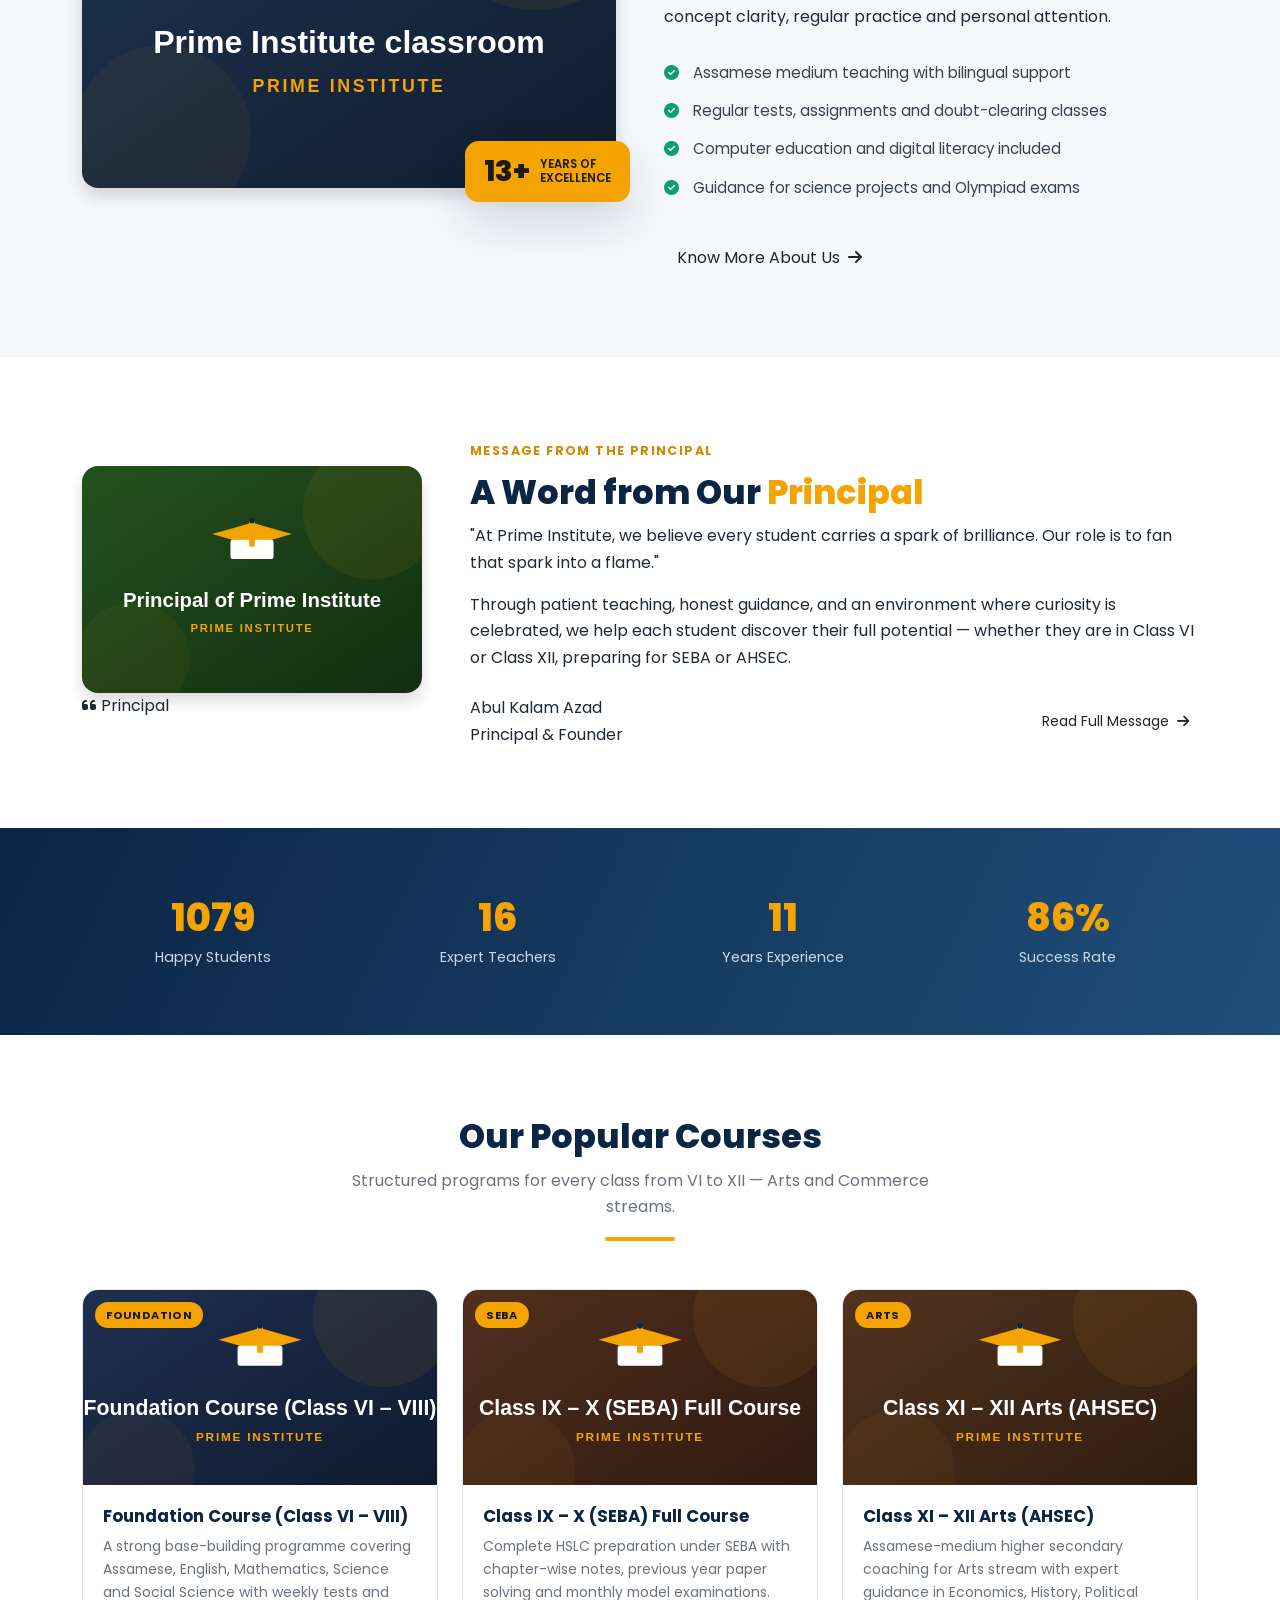
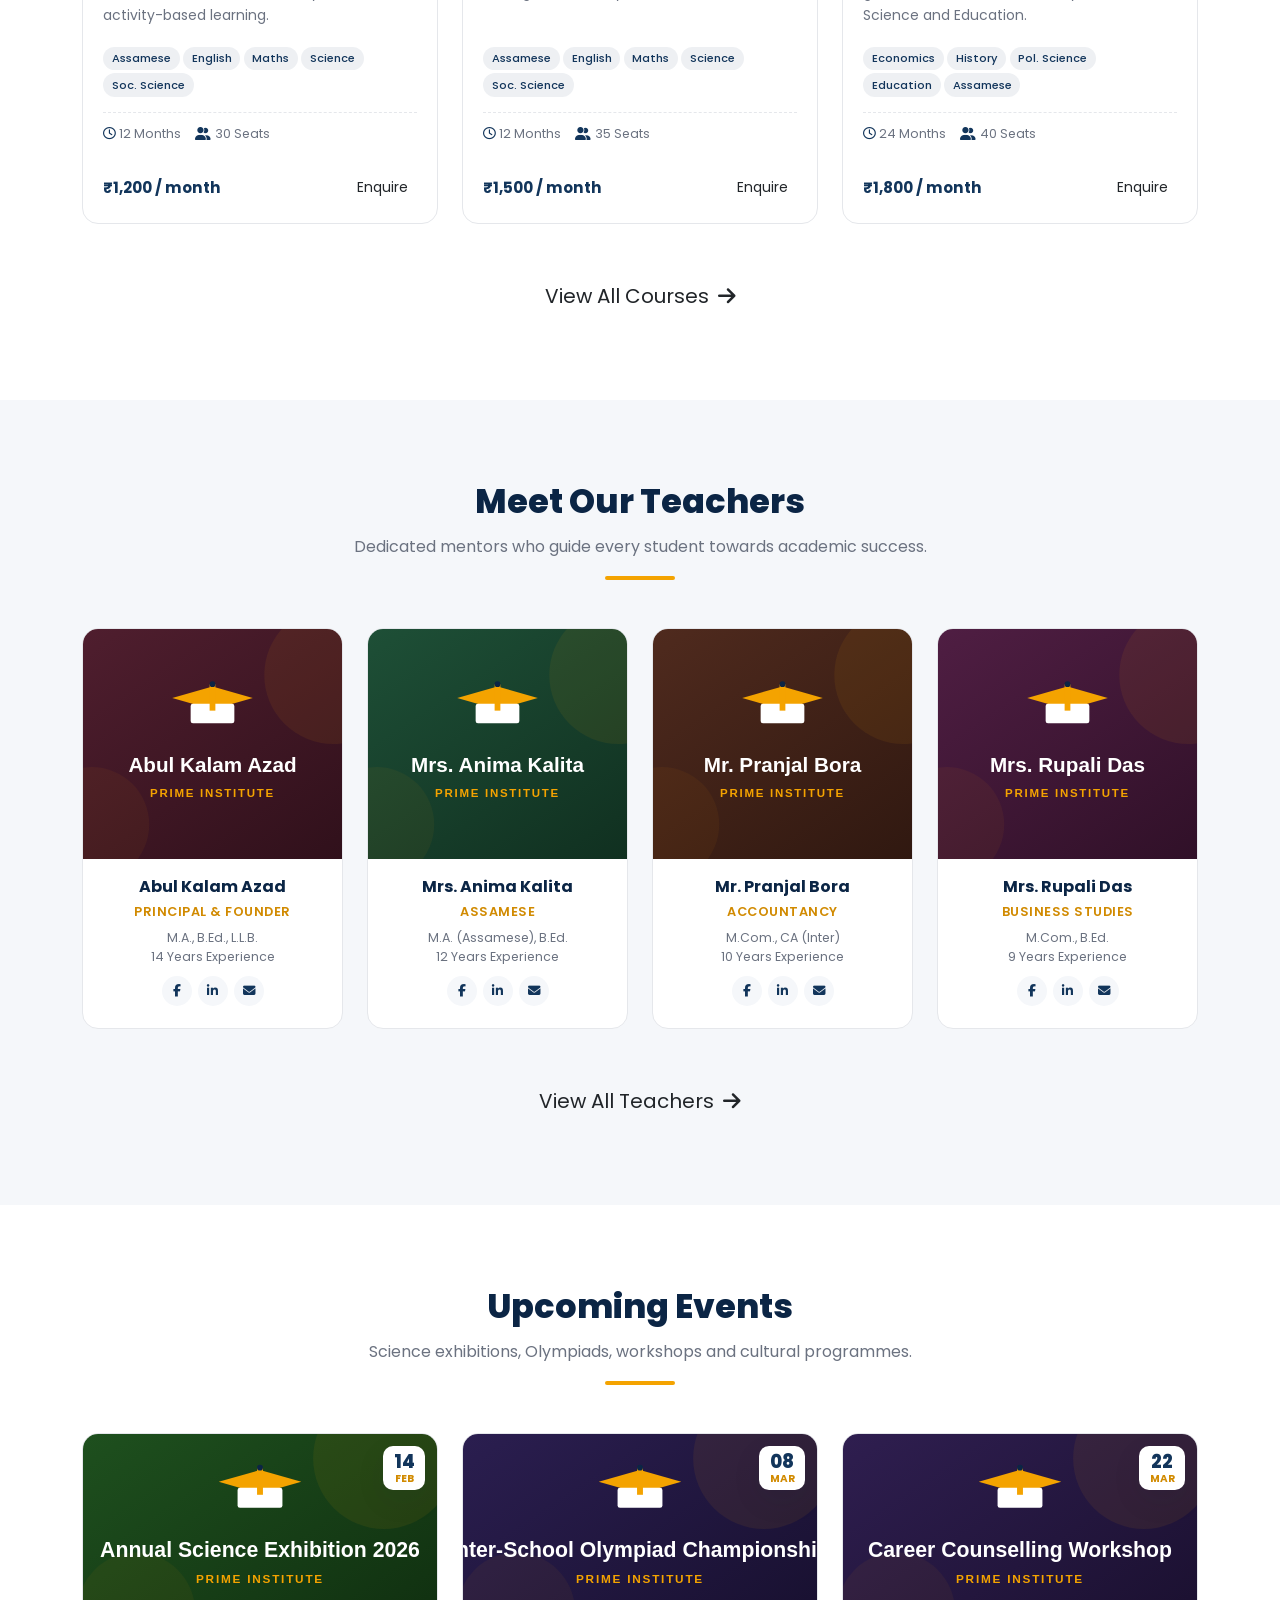
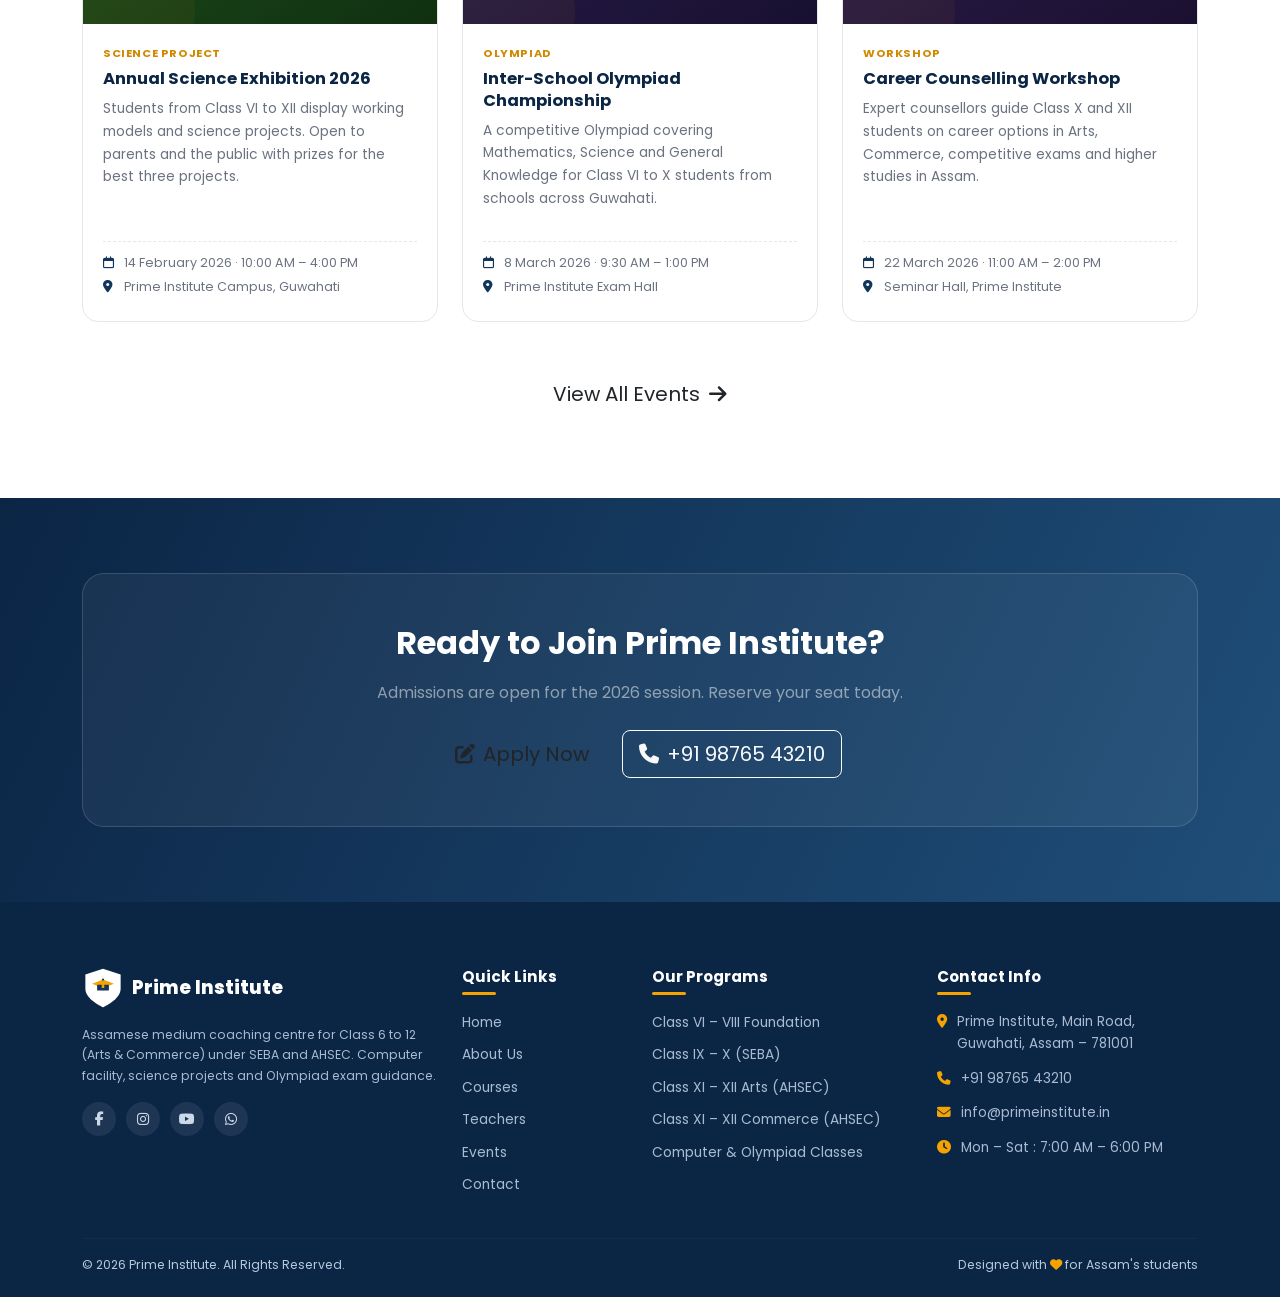
==== commit c8ea181e: "establish details updated" ====
--- a/index.html
+++ b/index.html
@@ -192,7 +192,7 @@
         <div class="about-img-wrap">
           <img src="assets/images/about.jpg" alt="Prime Institute classroom" class="img-fluid rounded-4 shadow" />
           <div class="about-badge">
-            <span class="num">10+</span>
+            <span class="num">13+</span>
             <span class="txt">Years of<br>Excellence</span>
           </div>
         </div>
@@ -274,7 +274,7 @@
     <div class="row g-4 text-center">
       <div class="col-6 col-lg-3"><div class="stat-box"><h3 class="counter" data-target="1200">0</h3><p>Happy Students</p></div></div>
       <div class="col-6 col-lg-3"><div class="stat-box"><h3 class="counter" data-target="18">0</h3><p>Expert Teachers</p></div></div>
-      <div class="col-6 col-lg-3"><div class="stat-box"><h3 class="counter" data-target="10">0</h3><p>Years Experience</p></div></div>
+      <div class="col-6 col-lg-3"><div class="stat-box"><h3 class="counter" data-target="13">0</h3><p>Years Experience</p></div></div>
       <div class="col-6 col-lg-3"><div class="stat-box"><h3><span class="counter" data-target="96">0</span>%</h3><p>Success Rate</p></div></div>
     </div>
   </div>
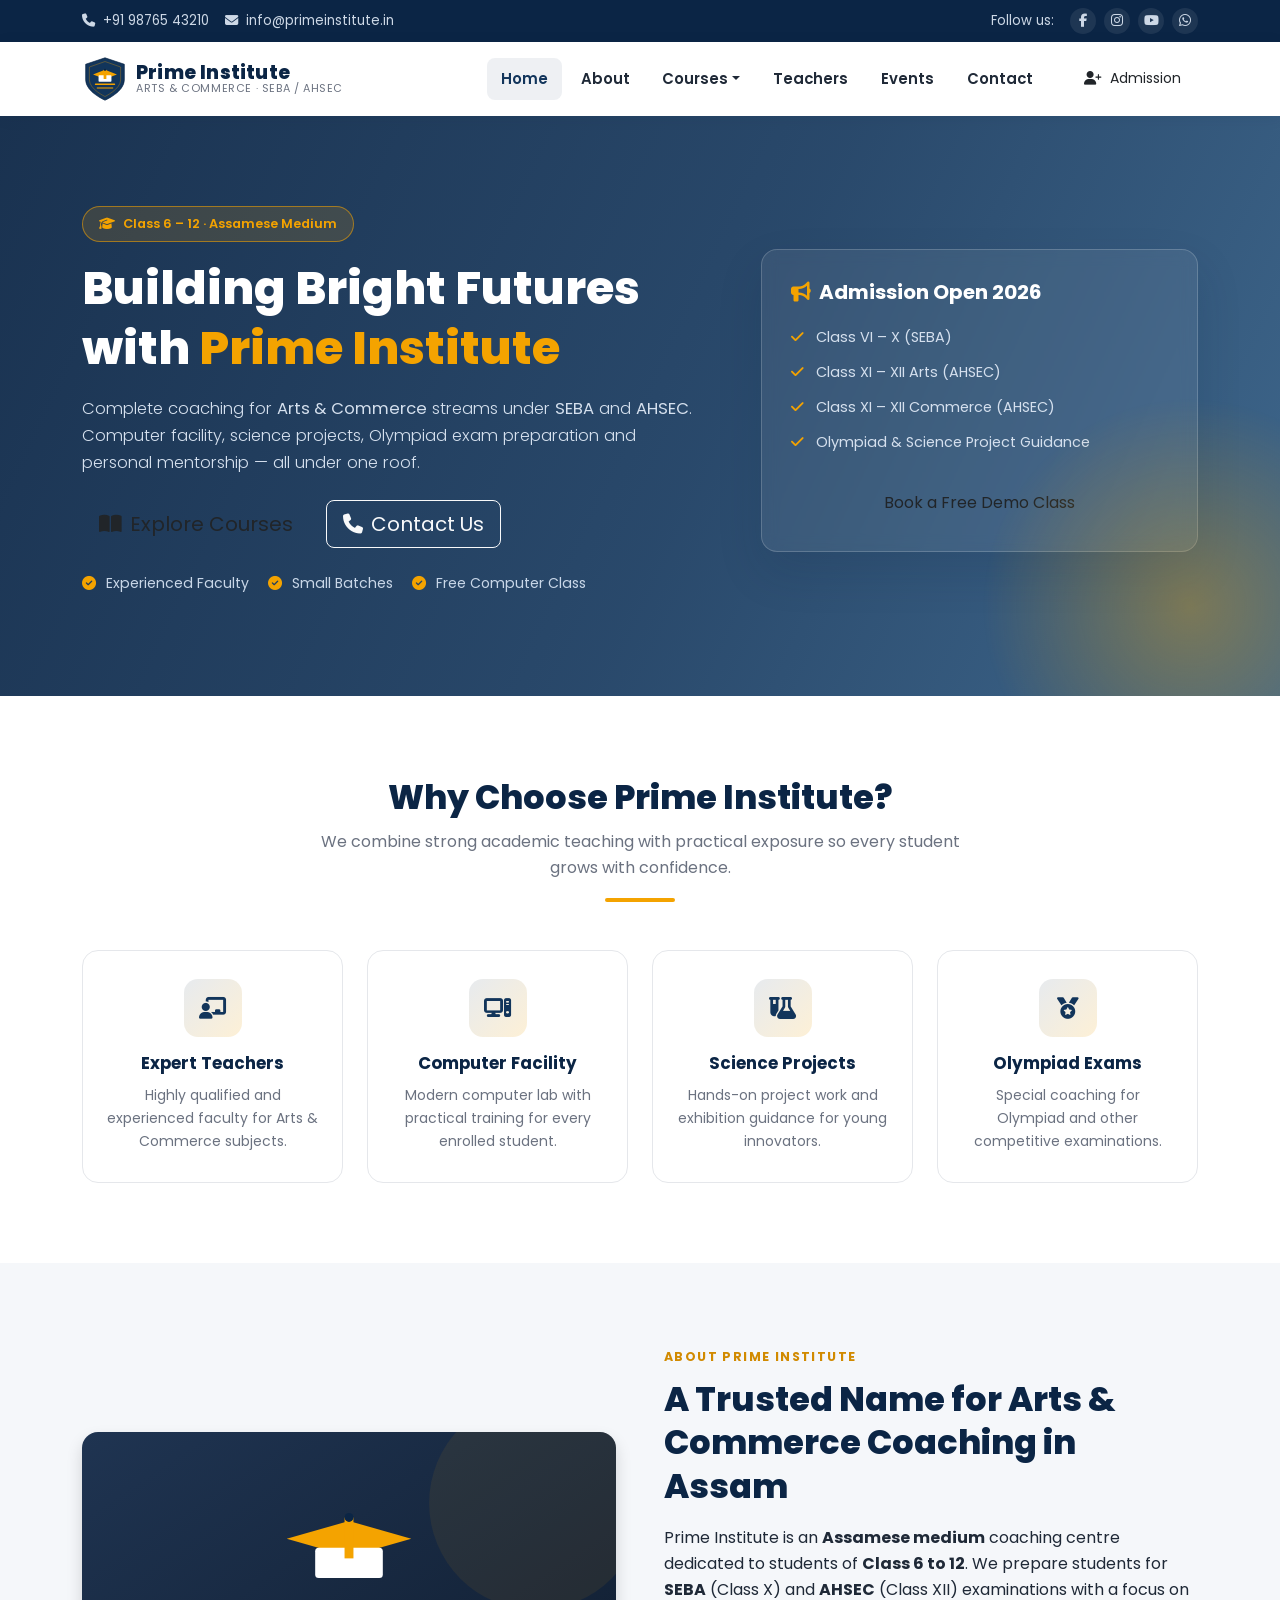
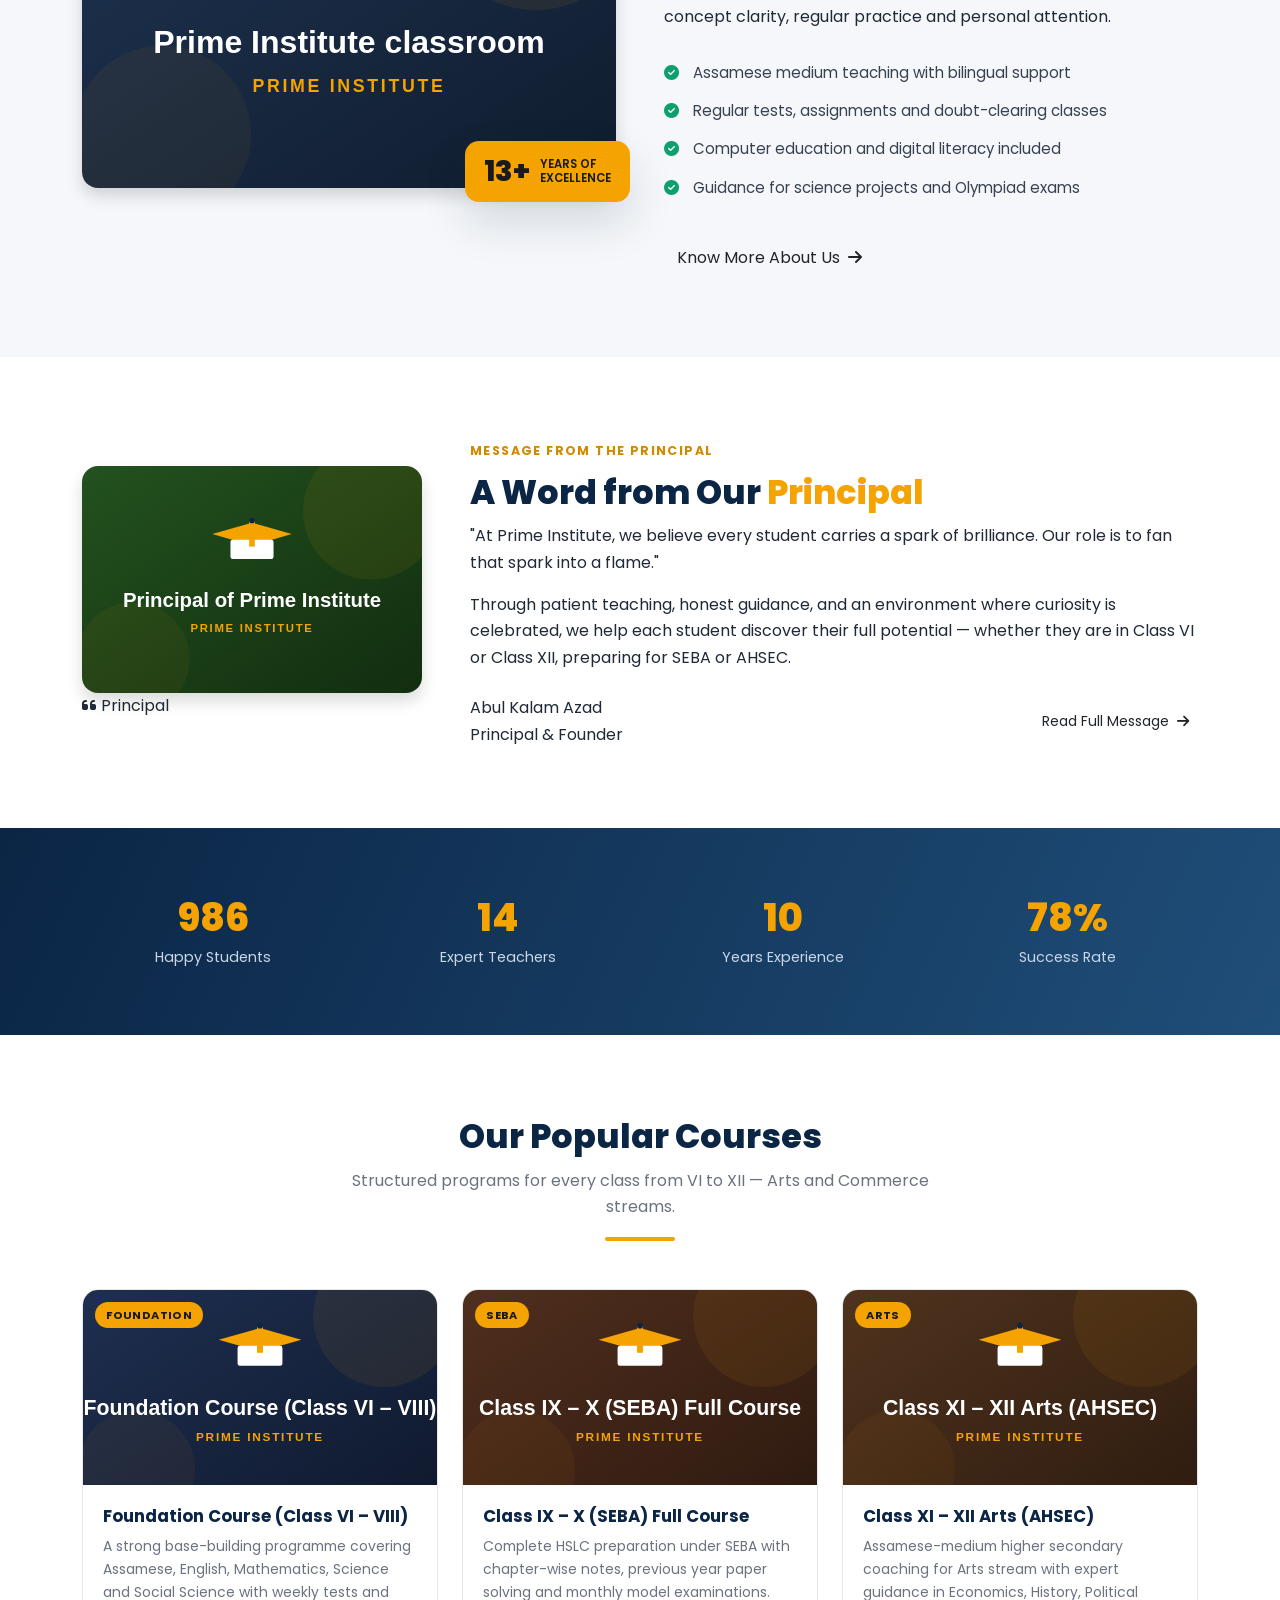
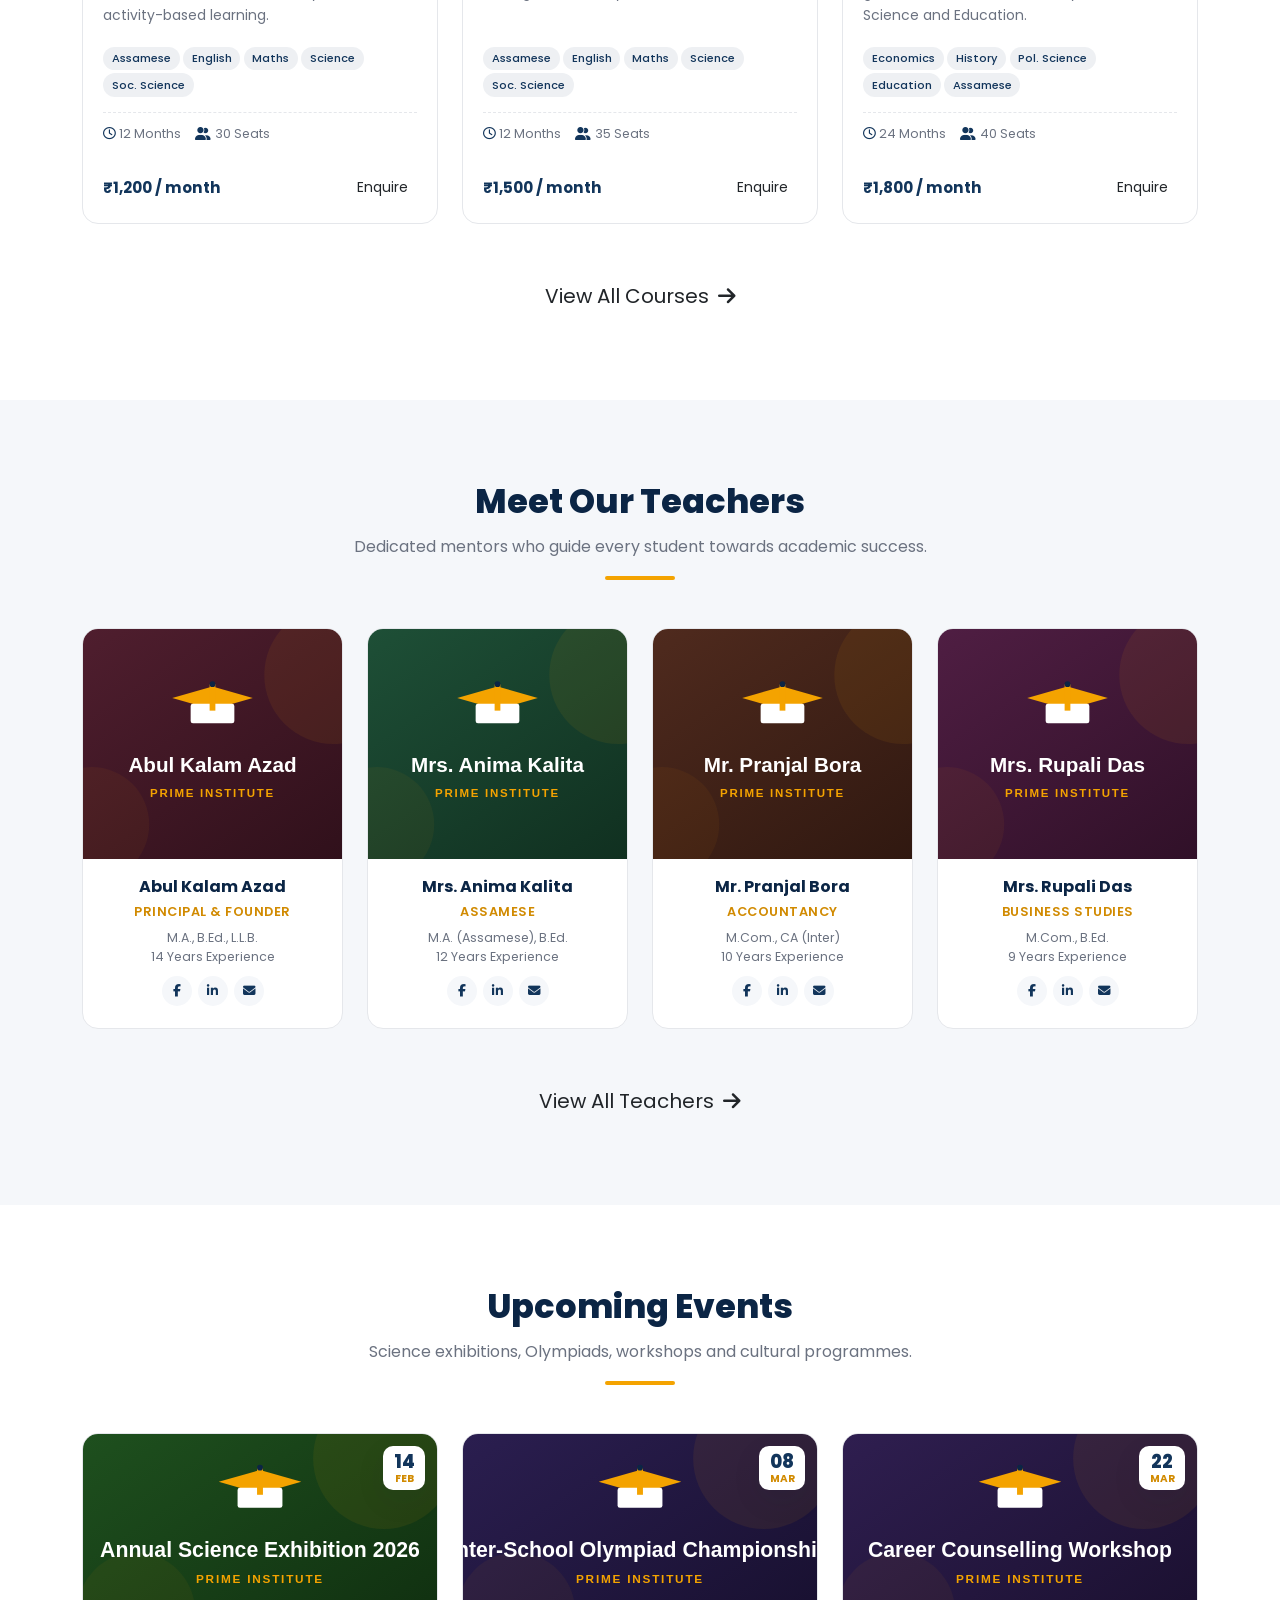
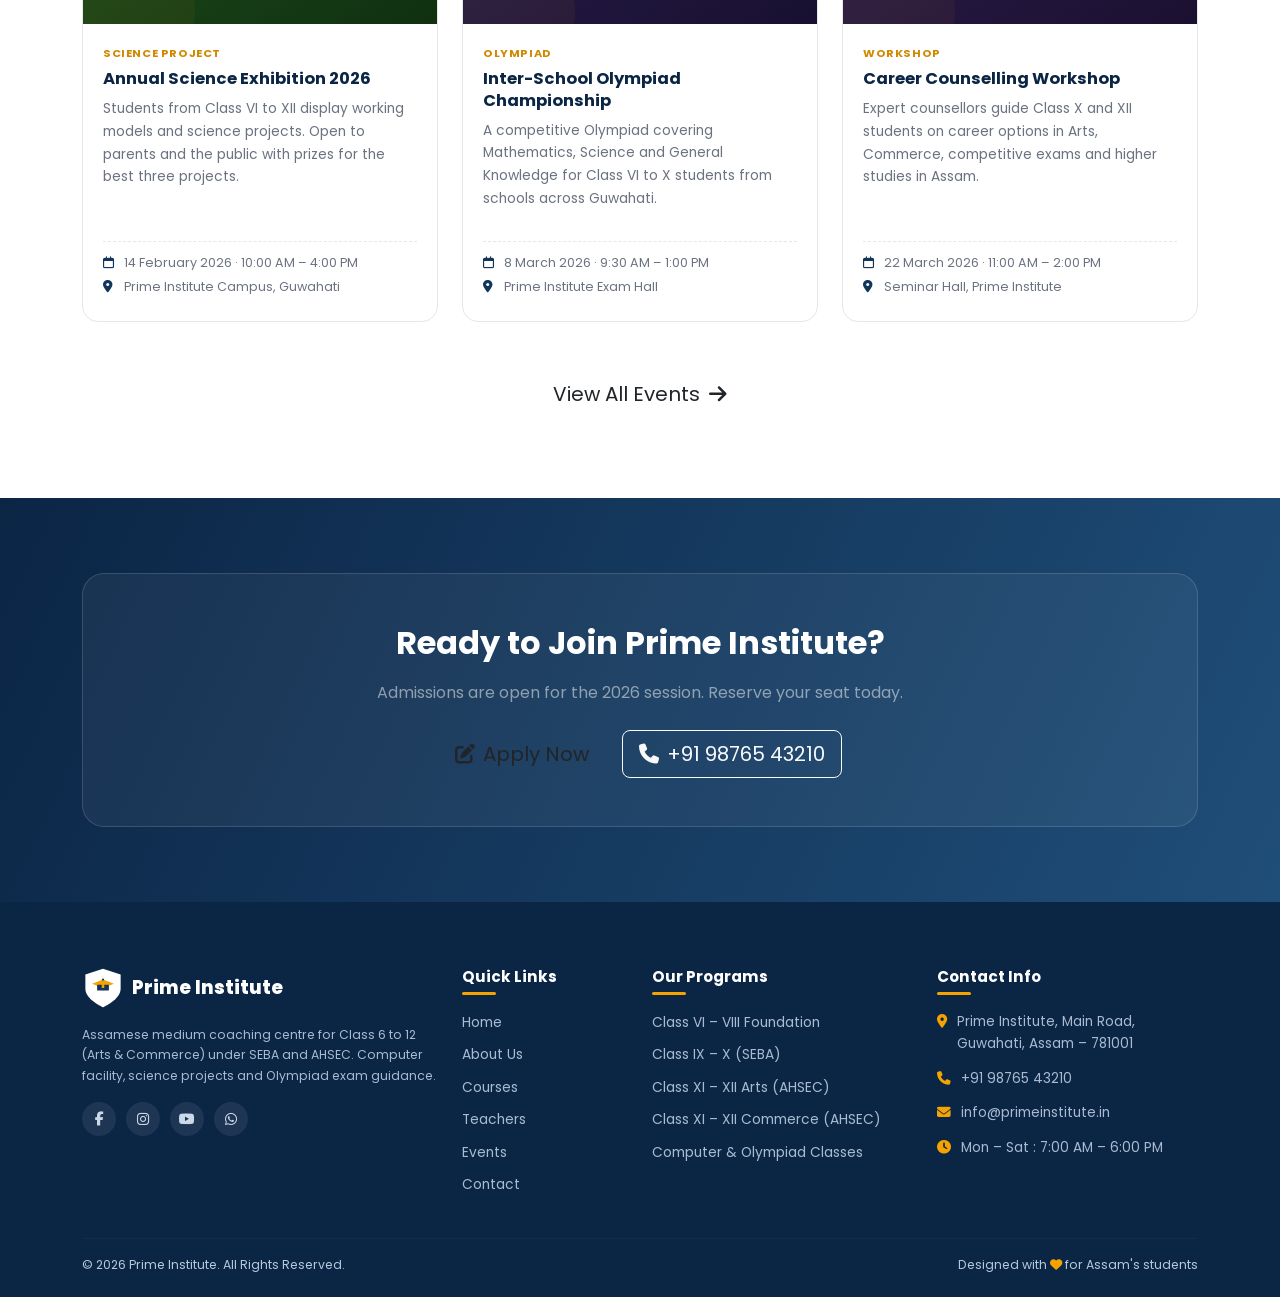
==== commit 99960cf4: "update something" ====
--- a/index.html
+++ b/index.html
@@ -3,7 +3,7 @@
 <head>
   <meta charset="UTF-8" />
   <meta name="viewport" content="width=device-width, initial-scale=1.0" />
-  <title>Prime Institute | SEBA &amp; AHSEC Coaching – Arts &amp; Commerce</title>
+  <title>Prime Institute | SEBA &amp; AHSEC – Arts &amp; Commerce</title>
   <meta name="description" content="Prime Institute – Assamese medium coaching for Class 6 to 12 (Arts & Commerce) under SEBA and AHSEC. Computer facility, science projects and Olympiad exam preparation." />
   <link rel="icon" type="image/png" href="assets/logo/logo.png" />
 
